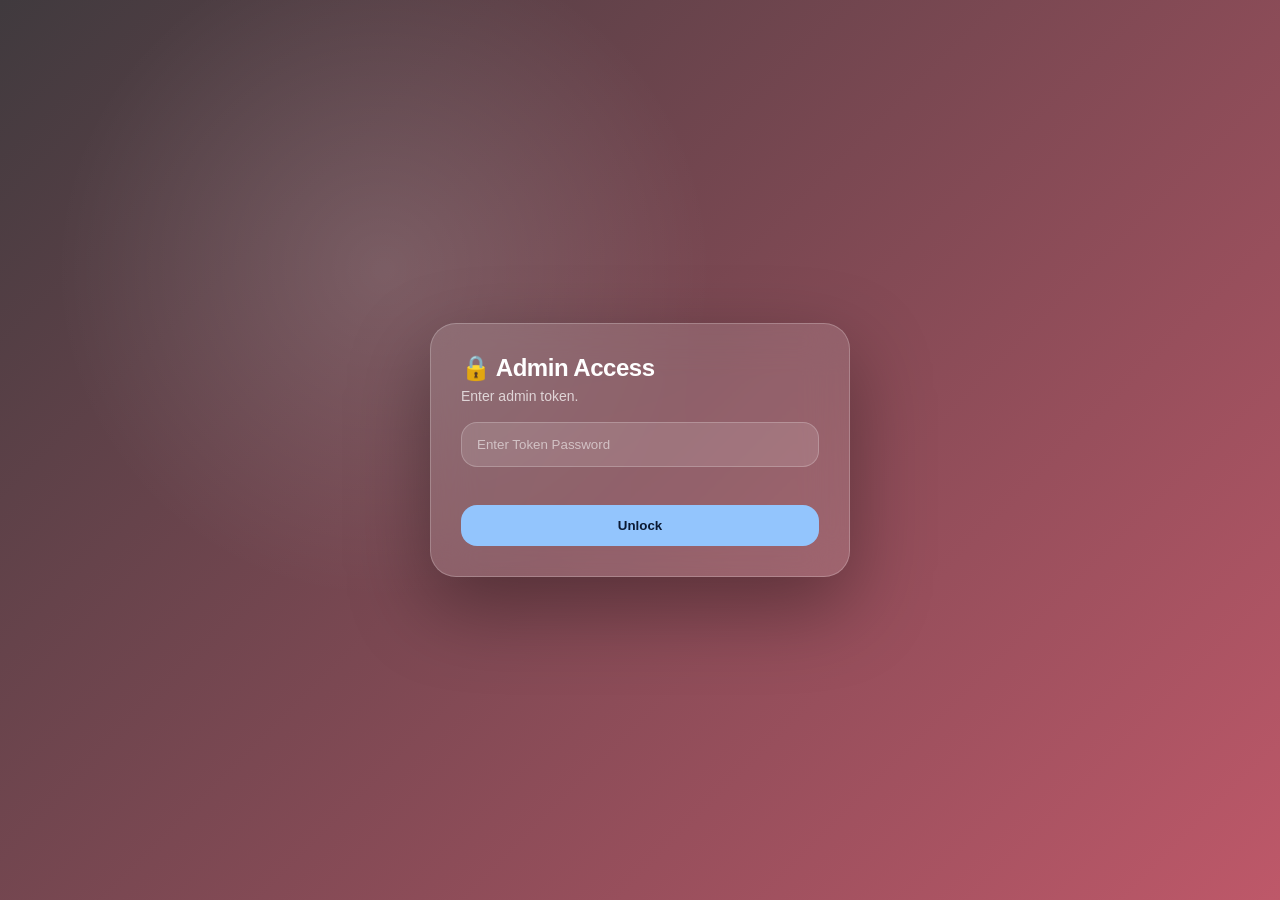
==== public/admin.html @ 6918ca84 "123fix" ====
<!DOCTYPE html>
<html lang="en">
<head>
<meta charset="UTF-8">
<meta name="viewport" content="width=device-width, initial-scale=1.0">
<title>ShadowEscaper Admin</title>
<style>
:root{
  --bg1:#403a3e;
  --bg2:#be5869;
  --glass:rgba(255,255,255,.13);
  --border:rgba(255,255,255,.22);
  --text:#fff;
  --muted:rgba(255,255,255,.72);
  --green:#4ade80;
  --red:#fb7185;
  --blue:#93c5fd;
  --yellow:#fde68a;
  --purple:#c4b5fd;
}
*{box-sizing:border-box}
body{
  margin:0;
  min-height:100vh;
  font-family:Inter,-apple-system,BlinkMacSystemFont,"Segoe UI",Arial,sans-serif;
  color:var(--text);
  background:
    radial-gradient(circle at 15% 20%,rgba(255,255,255,.16),transparent 28%),
    radial-gradient(circle at 85% 10%,rgba(255,170,190,.18),transparent 30%),
    linear-gradient(135deg,var(--bg1),var(--bg2));
  padding:32px;
}
.container{max-width:1280px;margin:0 auto}
.header{
  display:flex;
  justify-content:space-between;
  align-items:center;
  gap:18px;
  margin-bottom:22px;
}
.brand h1{margin:0;font-size:34px;letter-spacing:-.04em}
.brand p{margin:8px 0 0;color:var(--muted)}
.card{
  background:var(--glass);
  border:1px solid var(--border);
  border-radius:28px;
  padding:24px;
  backdrop-filter:blur(22px);
  box-shadow:0 24px 70px rgba(0,0,0,.28);
}
.grid{
  display:grid;
  grid-template-columns:repeat(3,1fr);
  gap:16px;
  margin-bottom:16px;
}
.stat{
  background:rgba(255,255,255,.12);
  border:1px solid var(--border);
  border-radius:20px;
  padding:18px;
}
.stat .label{color:var(--muted);font-size:13px}
.stat .value{font-size:24px;font-weight:900;margin-top:8px}
.controls{
  display:grid;
  grid-template-columns:1.3fr 1fr;
  gap:12px;
  margin:18px 0;
}
input{
  width:100%;
  padding:14px 15px;
  border:1px solid rgba(255,255,255,.22);
  border-radius:16px;
  outline:none;
  color:white;
  background:rgba(255,255,255,.12);
}
input::placeholder{color:rgba(255,255,255,.55)}
.actions{
  display:flex;
  flex-wrap:wrap;
  gap:10px;
  margin-bottom:22px;
}
button{
  border:0;
  border-radius:16px;
  padding:13px 16px;
  font-weight:900;
  cursor:pointer;
  transition:.15s transform,.15s filter;
}
button:hover{transform:translateY(-1px);filter:brightness(1.05)}
.load{background:var(--blue)}
.enable{background:var(--green)}
.disable{background:var(--red)}
.global{background:var(--yellow)}
.list-btn{background:var(--purple)}
.dark{background:rgba(255,255,255,.18);color:white;border:1px solid var(--border)}
.section{margin-top:20px}
.section-title{
  display:flex;
  align-items:center;
  justify-content:space-between;
  gap:12px;
  margin-bottom:10px;
}
h2{margin:0;font-size:20px}
.badge{
  display:inline-flex;
  align-items:center;
  gap:6px;
  padding:7px 12px;
  border-radius:999px;
  font-weight:900;
  font-size:13px;
}
.on{background:rgba(34,197,94,.22);color:#bbf7d0;border:1px solid rgba(74,222,128,.5)}
.off{background:rgba(239,68,68,.24);color:#fecdd3;border:1px solid rgba(251,113,133,.5)}
.neutral{background:rgba(255,255,255,.14);color:white;border:1px solid var(--border)}
.table-wrap{
  overflow:auto;
  border-radius:18px;
  border:1px solid var(--border);
  background:rgba(0,0,0,.13);
}
table{
  width:100%;
  border-collapse:collapse;
  min-width:760px;
}
th,td{
  padding:13px 14px;
  border-bottom:1px solid rgba(255,255,255,.13);
  text-align:left;
  vertical-align:top;
  font-size:14px;
}
th{
  color:rgba(255,255,255,.82);
  background:rgba(0,0,0,.23);
  font-size:12px;
  text-transform:uppercase;
  letter-spacing:.06em;
}
td{color:rgba(255,255,255,.92)}
td .link-btn{
  background:rgba(255,255,255,.18);
  color:white;
  padding:6px 10px;
  border-radius:10px;
  font-size:12px;
  font-weight:700;
}
pre{
  background:rgba(0,0,0,.25);
  border:1px solid var(--border);
  padding:16px;
  border-radius:18px;
  overflow:auto;
  max-height:320px;
  color:#f8fafc;
}
.toast{
  position:fixed;
  right:24px;
  bottom:24px;
  background:rgba(20,20,25,.86);
  border:1px solid rgba(255,255,255,.2);
  color:white;
  padding:14px 16px;
  border-radius:16px;
  backdrop-filter:blur(14px);
  display:none;
}
.small{color:var(--muted);font-size:13px}

/* lock screen */
.lock-overlay{
  position:fixed;
  inset:0;
  display:flex;
  align-items:center;
  justify-content:center;
  background:
    radial-gradient(circle at 30% 30%,rgba(255,255,255,.14),transparent 30%),
    linear-gradient(135deg,var(--bg1),var(--bg2));
  z-index:10000;
  padding:20px;
}
.lock-card{
  width:100%;
  max-width:420px;
  background:var(--glass);
  border:1px solid var(--border);
  border-radius:26px;
  padding:30px;
  backdrop-filter:blur(22px);
  box-shadow:0 30px 80px rgba(0,0,0,.35);
}
.lock-card h2{font-size:24px;margin:0 0 6px;letter-spacing:-.02em}
.lock-card p{margin:0 0 18px;color:var(--muted);font-size:14px}
.lock-card input{margin-bottom:12px}
.lock-card button{
  width:100%;
  background:var(--blue);
  color:#0b1a33;
}
.lock-error{
  color:#fecdd3;
  font-size:13px;
  min-height:18px;
  margin-bottom:8px;
}
.app{display:none}

@media(max-width:850px){
  body{padding:18px}
  .header{display:block}
  .grid,.controls{grid-template-columns:1fr}
}
</style>
</head>
<body>

<!-- Lock Screen -->
<div id="lockOverlay" class="lock-overlay">
  <div class="lock-card">
    <h2>🔒 Admin Access</h2>
    <p>Enter admin token.</p>
    <input id="lockApiBase" type="hidden" value="">
    <input id="lockToken" type="password" placeholder="Enter Token Password" autocomplete="current-password">
    <div id="lockError" class="lock-error"></div>
    <button id="lockBtn" onclick="tryUnlock()">Unlock</button>
  </div>
</div>

<!-- Main App -->
<div id="app" class="app container">
  <div class="header">
    <div class="brand">
      <h1>ShadowEscaper Admin</h1>
      <p>Private subscription controls.</p>
    </div>
    <div style="display:flex;gap:10px;align-items:center">
      <span id="globalStatus" class="badge neutral">Global: Unknown</span>
      <button class="dark" onclick="logout()" style="padding:8px 12px;font-size:13px">Lock</button>
    </div>
  </div>

  <div class="grid">
    <div class="stat">
      <div class="label">Subscription Status</div>
      <div id="subStatusText" class="value">Not Loaded</div>
    </div>
    <div class="stat">
      <div class="label">Node Count</div>
      <div id="nodeCount" class="value">0</div>
    </div>
    <div class="stat">
      <div class="label">Download Logs</div>
      <div id="logCount" class="value">0</div>
    </div>
  </div>

  <div class="card">
    <div class="controls">
      <input id="apiBase" value="" placeholder="API Base">
      <input id="subId" placeholder="Subscription shortId">
    </div>

    <div class="actions">
      <button class="load" onclick="loadInfo()">Load Info</button>
      <button class="enable" onclick="toggleDownload(true)">Allow This Sub</button>
      <button class="disable" onclick="toggleDownload(false)">Disable This Sub</button>
      <button class="global" onclick="globalAllow()">Allow All 5 Min</button>
      <button class="dark" onclick="checkGlobalStatus()">Check Global Status</button>
      <button class="list-btn" onclick="listEnabledSubs()">View All Enabled Subs</button>
    </div>

    <div class="section">
      <div class="section-title">
        <h2>Status</h2>
        <div id="status"><span class="badge neutral">No subscription loaded</span></div>
      </div>
      <p id="meta" class="small"></p>
    </div>

    <!-- Enabled Subs List -->
    <div class="section" id="enabledSection" style="display:none">
      <div class="section-title">
        <h2>Enabled Subscriptions</h2>
        <span id="enabledCount" class="badge neutral">0</span>
      </div>
      <div class="table-wrap">
        <table>
          <thead>
            <tr>
              <th>Short ID</th>
              <th>Nodes</th>
              <th>Created</th>
              <th>Updated</th>
              <th>Action</th>
            </tr>
          </thead>
          <tbody id="enabledList"></tbody>
        </table>
      </div>
    </div>

    <div class="section">
      <div class="section-title">
        <h2>Nodes</h2>
      </div>
      <div class="table-wrap">
        <table>
          <thead>
            <tr>
              <th>Name</th>
              <th>Type</th>
              <th>Server</th>
              <th>Port</th>
              <th>Host</th>
              <th>SNI</th>
            </tr>
          </thead>
          <tbody id="nodes"></tbody>
        </table>
      </div>
    </div>

    <div class="section">
      <div class="section-title">
        <h2>Download Logs</h2>
      </div>
      <div class="table-wrap">
        <table>
          <thead>
            <tr>
              <th>Time</th>
              <th>IP</th>
              <th>Target</th>
              <th>User Agent</th>
            </tr>
          </thead>
          <tbody id="logs"></tbody>
        </table>
      </div>
    </div>

    <div class="section">
      <div class="section-title">
        <h2>Raw Response</h2>
      </div>
      <pre id="raw"></pre>
    </div>
  </div>
</div>

<div id="toast" class="toast"></div>

<script>
let adminToken = "";

function esc(s){
  return String(s ?? "")
    .replaceAll("&","&amp;")
    .replaceAll("<","&lt;")
    .replaceAll(">","&gt;")
    .replaceAll('"',"&quot;");
}

function toast(msg){
  const el = document.getElementById("toast");
  el.textContent = msg;
  el.style.display = "block";
  setTimeout(() => el.style.display = "none", 2600);
}

async function readJson(res){
  const text = await res.text();
  try {
    return JSON.parse(text);
  } catch {
    throw new Error("Server returned non-JSON response: " + text.slice(0, 80));
  }
}

function getConfig(){
  return {
    apiBase: document.getElementById("apiBase").value.replace(/\/$/, ""),
    token: adminToken,
    id: document.getElementById("subId").value.trim()
  };
}

// ===== Lock Screen =====
async function tryUnlock(){
  const base = (document.getElementById("lockApiBase").value || location.origin).replace(/\/$/, "").trim();
  const token = document.getElementById("lockToken").value.trim();
  const err = document.getElementById("lockError");
  const btn = document.getElementById("lockBtn");

  err.textContent = "";

  if(!base || !token){
    err.textContent = "API Base and token are required.";
    return;
  }

  btn.disabled = true;
  btn.textContent = "Verifying...";

  try{
    // global-status requires admin token, so this is a clean way to validate
    const res = await fetch(base + "/api/admin/sub/global-status", {
      method: "GET",
      headers: {"X-Admin-Token": token}
    });

    const data = await readJson(res);

    if(res.status === 403 || !data.ok){
      err.textContent = "Incorrect token.";
      return;
    }

    adminToken = token;
    document.getElementById("apiBase").value = base;
    document.getElementById("lockOverlay").style.display = "none";
    document.getElementById("app").style.display = "block";

    // Reflect global status immediately
    const gs = document.getElementById("globalStatus");
    gs.className = data.globalAllow ? "badge on" : "badge off";
    gs.textContent = data.globalAllow ? "Global: Allowed" : "Global: Disabled";
  }catch(e){
    err.textContent = e.message || "Verification failed.";
  }finally{
    btn.disabled = false;
    btn.textContent = "Unlock";
  }
}

function logout(){
  adminToken = "";
  location.reload();
}

// Enter key on lock
document.addEventListener("DOMContentLoaded", () => {
  document.getElementById("lockApiBase").value = location.origin;
  document.getElementById("apiBase").value = location.origin;
  document.getElementById("lockToken").addEventListener("keydown", e => {
    if(e.key === "Enter") tryUnlock();
  });
});

// ===== Existing actions =====
async function loadInfo(){
  const {apiBase, token, id} = getConfig();

  if(!token || !id){
    alert("Missing token or shortId");
    return;
  }

  try{
    const res = await fetch(`${apiBase}/api/admin/sub/info?id=${encodeURIComponent(id)}`, {
      method: "GET",
      headers: {"X-Admin-Token": token}
    });

    const data = await readJson(res);
    document.getElementById("raw").textContent = JSON.stringify(data, null, 2);

    if(!data.ok){
      document.getElementById("status").innerHTML =
        `<span class="badge off">${esc(data.error || "Error")}</span>`;
      document.getElementById("subStatusText").textContent = "Error";
      return;
    }

    document.getElementById("status").innerHTML = data.downloadEnabled
      ? `<span class="badge on">Download Enabled</span>`
      : `<span class="badge off">Download Disabled</span>`;

    document.getElementById("subStatusText").textContent = data.downloadEnabled ? "Enabled" : "Disabled";
    document.getElementById("nodeCount").textContent = data.nodeCount || 0;
    document.getElementById("logCount").textContent = (data.logs || []).length;

    document.getElementById("meta").textContent =
      `ID: ${data.id} · Created: ${data.createdAt || "N/A"} · Updated: ${data.updatedAt || "N/A"}`;

    document.getElementById("nodes").innerHTML = (data.nodes || []).map(n => `
      <tr>
        <td>${esc(n.name)}</td>
        <td>${esc(n.type)}</td>
        <td>${esc(n.server)}</td>
        <td>${esc(n.port)}</td>
        <td>${esc(n.host)}</td>
        <td>${esc(n.sni)}</td>
      </tr>
    `).join("");

    document.getElementById("logs").innerHTML = (data.logs || []).map(l => `
      <tr>
        <td>${esc(l.time)}</td>
        <td>${esc(l.ip)}</td>
        <td>${esc(l.target)}</td>
        <td>${esc(l.userAgent)}</td>
      </tr>
    `).join("");

    toast("Loaded subscription info.");
  }catch(err){
    alert(err.message);
  }
}

async function toggleDownload(enabled){
  const {apiBase, token, id} = getConfig();

  if(!token || !id){
    alert("Missing token or shortId");
    return;
  }

  const path = enabled ? "/api/admin/sub/enable" : "/api/admin/sub/disable";

  try{
    const res = await fetch(apiBase + path, {
      method: "POST",
      headers: {
        "Content-Type": "application/json",
        "X-Admin-Token": token
      },
      body: JSON.stringify({ id })
    });

    const data = await readJson(res);

    if(!data.ok){
      alert(data.error || "Failed");
      return;
    }

    toast(enabled ? "Subscription enabled." : "Subscription disabled.");
    await loadInfo();
  }catch(err){
    alert(err.message);
  }
}

async function globalAllow(){
  const {apiBase, token} = getConfig();
  if(!token){ alert("Missing token"); return; }

  try{
    const res = await fetch(apiBase + "/api/admin/sub/global-allow", {
      method: "POST",
      headers: {"X-Admin-Token": token}
    });
    const data = await readJson(res);
    if(!data.ok){ alert(data.error || "Failed"); return; }

    document.getElementById("globalStatus").className = "badge on";
    document.getElementById("globalStatus").textContent = "Global: Allowed 5 Min";
    toast("All subscriptions allowed for 5 minutes.");
  }catch(err){ alert(err.message); }
}

async function checkGlobalStatus(){
  const {apiBase, token} = getConfig();
  if(!token){ alert("Missing token"); return; }

  try{
    const res = await fetch(apiBase + "/api/admin/sub/global-status", {
      method: "GET",
      headers: {"X-Admin-Token": token}
    });
    const data = await readJson(res);
    if(!data.ok){ alert(data.error || "Failed"); return; }

    const el = document.getElementById("globalStatus");
    el.className = data.globalAllow ? "badge on" : "badge off";
    el.textContent = data.globalAllow ? "Global: Allowed" : "Global: Disabled";
  }catch(err){ alert(err.message); }
}

// ===== NEW: List all enabled subscriptions =====
async function listEnabledSubs(){
  const {apiBase, token} = getConfig();
  if(!token){ alert("Missing token"); return; }

  try{
    const res = await fetch(apiBase + "/api/admin/sub/list?enabledOnly=true", {
      method: "GET",
      headers: {"X-Admin-Token": token}
    });
    const data = await readJson(res);
    if(!data.ok){ alert(data.error || "Failed"); return; }

    const subs = data.subs || [];
    document.getElementById("enabledSection").style.display = "block";
    document.getElementById("enabledCount").textContent = `${subs.length} enabled`;
    document.getElementById("enabledCount").className = "badge " + (subs.length ? "on" : "neutral");

    document.getElementById("enabledList").innerHTML = subs.length
      ? subs.map(s => `
        <tr>
          <td><code>${esc(s.id)}</code></td>
          <td>${esc(s.nodeCount)}</td>
          <td>${esc(s.createdAt || "—")}</td>
          <td>${esc(s.updatedAt || "—")}</td>
          <td>
            <button class="link-btn" onclick="pickSub('${esc(s.id)}')">Inspect</button>
          </td>
        </tr>
      `).join("")
      : `<tr><td colspan="5" style="text-align:center;color:var(--muted)">No enabled subscriptions.</td></tr>`;

    toast(`Found ${subs.length} enabled subscription(s).`);
  }catch(err){ alert(err.message); }
}

function pickSub(id){
  document.getElementById("subId").value = id;
  loadInfo();
  window.scrollTo({top:0, behavior:"smooth"});
}
</script>

</body>
</html>
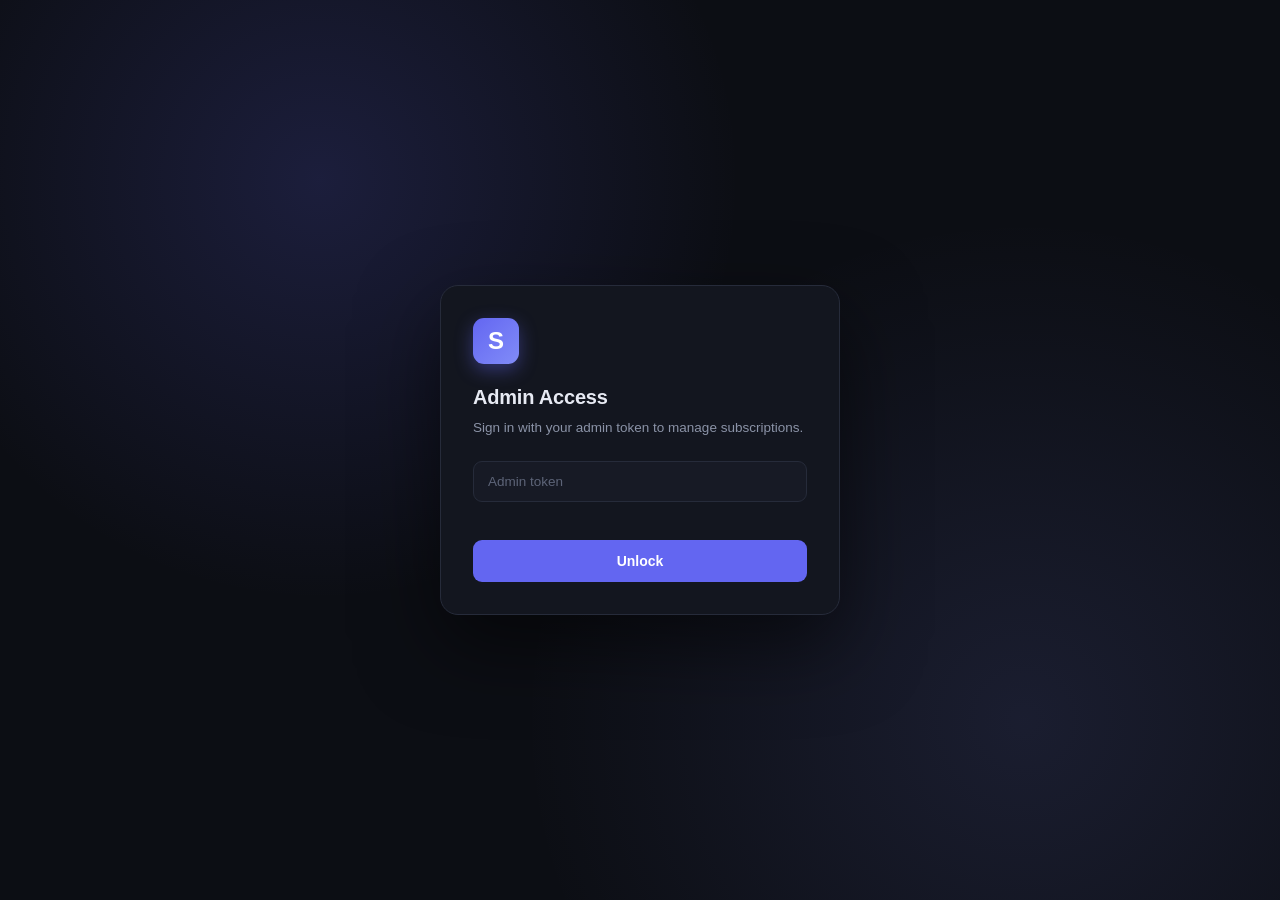
==== commit f892d061: "kk" ====
--- a/public/admin.html
+++ b/public/admin.html
@@ -6,220 +6,280 @@
 <title>ShadowEscaper Admin</title>
 <style>
 :root{
-  --bg1:#403a3e;
-  --bg2:#be5869;
-  --glass:rgba(255,255,255,.13);
-  --border:rgba(255,255,255,.22);
-  --text:#fff;
-  --muted:rgba(255,255,255,.72);
-  --green:#4ade80;
-  --red:#fb7185;
-  --blue:#93c5fd;
-  --yellow:#fde68a;
-  --purple:#c4b5fd;
+  --bg:#0c0e14;
+  --panel:#13161f;
+  --panel-2:#171a25;
+  --elevated:#1c2030;
+  --border:#262b3a;
+  --border-soft:#1f2433;
+  --text:#e7eaf3;
+  --muted:#8b93a7;
+  --faint:#5d6478;
+  --accent:#6366f1;
+  --accent-2:#818cf8;
+  --green:#34d399;
+  --green-bg:rgba(16,185,129,.14);
+  --green-bd:rgba(52,211,153,.4);
+  --red:#f87171;
+  --red-bg:rgba(239,68,68,.14);
+  --red-bd:rgba(248,113,113,.4);
+  --amber:#fbbf24;
+  --sidebar-w:248px;
 }
 *{box-sizing:border-box}
+html,body{height:100%}
 body{
   margin:0;
-  min-height:100vh;
-  font-family:Inter,-apple-system,BlinkMacSystemFont,"Segoe UI",Arial,sans-serif;
+  font-family:"Inter",-apple-system,BlinkMacSystemFont,"Segoe UI",Roboto,Arial,sans-serif;
   color:var(--text);
-  background:
-    radial-gradient(circle at 15% 20%,rgba(255,255,255,.16),transparent 28%),
-    radial-gradient(circle at 85% 10%,rgba(255,170,190,.18),transparent 30%),
-    linear-gradient(135deg,var(--bg1),var(--bg2));
-  padding:32px;
-}
-.container{max-width:1280px;margin:0 auto}
-.header{
+  background:var(--bg);
+  font-size:14px;
+  line-height:1.5;
+  -webkit-font-smoothing:antialiased;
+}
+a{color:var(--accent-2);text-decoration:none}
+code{font-family:ui-monospace,SFMono-Regular,Menlo,monospace}
+
+/* ===== Layout ===== */
+.layout{display:flex;min-height:100vh}
+.sidebar{
+  width:var(--sidebar-w);
+  flex:0 0 var(--sidebar-w);
+  background:var(--panel);
+  border-right:1px solid var(--border-soft);
   display:flex;
-  justify-content:space-between;
-  align-items:center;
-  gap:18px;
-  margin-bottom:22px;
-}
-.brand h1{margin:0;font-size:34px;letter-spacing:-.04em}
-.brand p{margin:8px 0 0;color:var(--muted)}
+  flex-direction:column;
+  padding:22px 16px;
+  position:sticky;
+  top:0;
+  height:100vh;
+}
+.sb-brand{display:flex;align-items:center;gap:12px;padding:6px 8px 22px}
+.sb-logo{
+  width:38px;height:38px;border-radius:11px;
+  background:linear-gradient(135deg,var(--accent),var(--accent-2));
+  display:flex;align-items:center;justify-content:center;
+  font-size:20px;font-weight:800;color:#fff;
+  box-shadow:0 6px 18px rgba(99,102,241,.4);
+}
+.sb-brand .name{font-size:15px;font-weight:700;letter-spacing:-.01em}
+.sb-brand .sub{font-size:11px;color:var(--faint);margin-top:1px}
+.nav{display:flex;flex-direction:column;gap:3px;flex:1}
+.nav-label{font-size:10px;text-transform:uppercase;letter-spacing:.12em;color:var(--faint);padding:14px 10px 6px}
+.nav-item{
+  display:flex;align-items:center;gap:11px;
+  padding:10px 11px;border-radius:9px;
+  color:var(--muted);font-weight:500;font-size:13.5px;
+  cursor:pointer;transition:.13s background,.13s color;
+}
+.nav-item:hover{background:var(--elevated);color:var(--text)}
+.nav-item.active{background:var(--accent);color:#fff}
+.nav-item .ico{width:18px;text-align:center;font-size:15px}
+.sb-foot{border-top:1px solid var(--border-soft);padding-top:14px;display:flex;flex-direction:column;gap:10px}
+
+.main{flex:1;min-width:0;display:flex;flex-direction:column}
+.topbar{
+  display:flex;align-items:center;justify-content:space-between;gap:16px;
+  padding:18px 30px;border-bottom:1px solid var(--border-soft);
+  background:rgba(12,14,20,.7);backdrop-filter:blur(8px);
+  position:sticky;top:0;z-index:50;
+}
+.topbar h1{margin:0;font-size:19px;font-weight:700;letter-spacing:-.01em}
+.topbar .crumb{font-size:12px;color:var(--faint);margin-top:2px}
+.topbar-right{display:flex;align-items:center;gap:12px}
+.content{padding:26px 30px 60px;max-width:1320px;width:100%}
+
+/* ===== Inputs & buttons ===== */
+input{
+  width:100%;
+  padding:10px 13px;
+  border:1px solid var(--border);
+  border-radius:9px;
+  outline:none;
+  color:var(--text);
+  background:var(--panel-2);
+  font-size:13.5px;
+  transition:.13s border,.13s box-shadow;
+}
+input::placeholder{color:var(--faint)}
+input:focus{border-color:var(--accent);box-shadow:0 0 0 3px rgba(99,102,241,.18)}
+.field{display:flex;flex-direction:column;gap:6px}
+.field label{font-size:11px;text-transform:uppercase;letter-spacing:.07em;color:var(--muted);font-weight:600}
+
+button{
+  border:1px solid transparent;
+  border-radius:9px;
+  padding:9px 14px;
+  font-weight:600;
+  font-size:13px;
+  cursor:pointer;
+  display:inline-flex;align-items:center;gap:7px;
+  transition:.13s background,.13s border,.13s opacity;
+  font-family:inherit;
+}
+button:hover{opacity:.92}
+button:active{transform:translateY(1px)}
+.btn-primary{background:var(--accent);color:#fff}
+.btn-primary:hover{background:var(--accent-2)}
+.enable{background:var(--green-bg);color:#6ee7b7;border-color:var(--green-bd)}
+.disable{background:var(--red-bg);color:#fca5a5;border-color:var(--red-bd)}
+.global{background:rgba(251,191,36,.14);color:#fcd34d;border-color:rgba(251,191,36,.4)}
+.load{background:var(--accent);color:#fff}
+.list-btn{background:var(--elevated);color:var(--text);border-color:var(--border)}
+.dark{background:var(--elevated);color:var(--text);border:1px solid var(--border)}
+.ghost{background:transparent;color:var(--muted);border:1px solid var(--border)}
+.ghost:hover{background:var(--elevated);color:var(--text)}
+
+/* ===== Cards & layout helpers ===== */
 .card{
-  background:var(--glass);
-  border:1px solid var(--border);
-  border-radius:28px;
-  padding:24px;
-  backdrop-filter:blur(22px);
-  box-shadow:0 24px 70px rgba(0,0,0,.28);
-}
+  background:var(--panel);
+  border:1px solid var(--border-soft);
+  border-radius:14px;
+  padding:20px;
+}
+.card + .card{margin-top:18px}
+.toolbar{
+  display:flex;flex-wrap:wrap;align-items:flex-end;gap:14px;
+}
+.toolbar .field{flex:1;min-width:200px}
+.actions{display:flex;flex-wrap:wrap;gap:9px;margin-top:16px}
+
 .grid{
   display:grid;
-  grid-template-columns:repeat(3,1fr);
+  grid-template-columns:repeat(4,1fr);
   gap:16px;
-  margin-bottom:16px;
+  margin-bottom:20px;
 }
 .stat{
-  background:rgba(255,255,255,.12);
-  border:1px solid var(--border);
-  border-radius:20px;
+  background:var(--panel);
+  border:1px solid var(--border-soft);
+  border-radius:14px;
   padding:18px;
-}
-.stat .label{color:var(--muted);font-size:13px}
-.stat .value{font-size:24px;font-weight:900;margin-top:8px}
-.controls{
-  display:grid;
-  grid-template-columns:1.3fr 1fr;
-  gap:12px;
-  margin:18px 0;
-}
-input{
-  width:100%;
-  padding:14px 15px;
-  border:1px solid rgba(255,255,255,.22);
-  border-radius:16px;
-  outline:none;
-  color:white;
-  background:rgba(255,255,255,.12);
-}
-input::placeholder{color:rgba(255,255,255,.55)}
-.actions{
-  display:flex;
-  flex-wrap:wrap;
-  gap:10px;
-  margin-bottom:22px;
-}
-button{
-  border:0;
-  border-radius:16px;
-  padding:13px 16px;
-  font-weight:900;
-  cursor:pointer;
-  transition:.15s transform,.15s filter;
-}
-button:hover{transform:translateY(-1px);filter:brightness(1.05)}
-.load{background:var(--blue)}
-.enable{background:var(--green)}
-.disable{background:var(--red)}
-.global{background:var(--yellow)}
-.list-btn{background:var(--purple)}
-.dark{background:rgba(255,255,255,.18);color:white;border:1px solid var(--border)}
-.section{margin-top:20px}
+  position:relative;
+  overflow:hidden;
+}
+.stat .label{color:var(--muted);font-size:12px;display:flex;align-items:center;gap:7px}
+.stat .label .dot{width:7px;height:7px;border-radius:50%;background:var(--accent)}
+.stat .value{font-size:26px;font-weight:750;margin-top:10px;letter-spacing:-.02em}
+
+.section{margin-top:18px}
 .section-title{
-  display:flex;
-  align-items:center;
-  justify-content:space-between;
-  gap:12px;
-  margin-bottom:10px;
-}
-h2{margin:0;font-size:20px}
+  display:flex;align-items:center;justify-content:space-between;gap:12px;margin-bottom:12px;
+}
+h2{margin:0;font-size:15px;font-weight:700;letter-spacing:-.01em}
+.small{color:var(--muted);font-size:12.5px}
+
+/* ===== Badges ===== */
 .badge{
-  display:inline-flex;
-  align-items:center;
-  gap:6px;
-  padding:7px 12px;
-  border-radius:999px;
-  font-weight:900;
-  font-size:13px;
-}
-.on{background:rgba(34,197,94,.22);color:#bbf7d0;border:1px solid rgba(74,222,128,.5)}
-.off{background:rgba(239,68,68,.24);color:#fecdd3;border:1px solid rgba(251,113,133,.5)}
-.neutral{background:rgba(255,255,255,.14);color:white;border:1px solid var(--border)}
+  display:inline-flex;align-items:center;gap:6px;
+  padding:4px 10px;border-radius:7px;font-weight:600;font-size:12px;
+}
+.badge::before{content:"";width:6px;height:6px;border-radius:50%;background:currentColor;opacity:.9}
+.on{background:var(--green-bg);color:#6ee7b7;border:1px solid var(--green-bd)}
+.off{background:var(--red-bg);color:#fca5a5;border:1px solid var(--red-bd)}
+.neutral{background:var(--elevated);color:var(--muted);border:1px solid var(--border)}
+
+/* ===== Tables ===== */
 .table-wrap{
   overflow:auto;
-  border-radius:18px;
-  border:1px solid var(--border);
-  background:rgba(0,0,0,.13);
-}
-table{
-  width:100%;
-  border-collapse:collapse;
-  min-width:760px;
-}
-th,td{
-  padding:13px 14px;
-  border-bottom:1px solid rgba(255,255,255,.13);
-  text-align:left;
-  vertical-align:top;
-  font-size:14px;
-}
+  border-radius:12px;
+  border:1px solid var(--border-soft);
+  background:var(--panel-2);
+}
+table{width:100%;border-collapse:collapse;min-width:720px}
+th,td{padding:12px 16px;text-align:left;vertical-align:top;font-size:13px}
 th{
-  color:rgba(255,255,255,.82);
-  background:rgba(0,0,0,.23);
-  font-size:12px;
-  text-transform:uppercase;
-  letter-spacing:.06em;
-}
-td{color:rgba(255,255,255,.92)}
+  color:var(--muted);background:var(--elevated);
+  font-size:11px;text-transform:uppercase;letter-spacing:.06em;font-weight:600;
+  border-bottom:1px solid var(--border);
+}
+td{color:var(--text);border-bottom:1px solid var(--border-soft)}
+tbody tr:last-child td{border-bottom:0}
+tbody tr:hover td{background:rgba(255,255,255,.018)}
+td code{font-size:12.5px;background:var(--elevated);padding:2px 7px;border-radius:6px;border:1px solid var(--border-soft)}
 td .link-btn{
-  background:rgba(255,255,255,.18);
-  color:white;
-  padding:6px 10px;
-  border-radius:10px;
-  font-size:12px;
-  font-weight:700;
-}
+  background:var(--elevated);color:var(--text);border:1px solid var(--border);
+  padding:5px 11px;border-radius:7px;font-size:12px;font-weight:600;
+}
+td .link-btn + .link-btn{margin-left:6px}
+td .danger{background:var(--red-bg);color:#fca5a5;border:1px solid var(--red-bd)}
+td .danger:hover{background:rgba(239,68,68,.22)}
+td .uri-cell{
+  max-width:340px;font-size:11.5px;
+  font-family:ui-monospace,SFMono-Regular,Menlo,monospace;
+  word-break:break-all;color:var(--muted);
+}
+
 pre{
-  background:rgba(0,0,0,.25);
-  border:1px solid var(--border);
-  padding:16px;
-  border-radius:18px;
-  overflow:auto;
-  max-height:320px;
-  color:#f8fafc;
-}
+  background:var(--panel-2);border:1px solid var(--border-soft);
+  padding:16px;border-radius:12px;overflow:auto;max-height:340px;
+  color:#cbd5e1;font-size:12.5px;line-height:1.6;margin:0;
+}
+
+/* ===== Subscription links ===== */
+.link-row{display:flex;align-items:center;gap:10px;margin-bottom:9px}
+.link-row .link-label{
+  flex:0 0 60px;font-size:11px;font-weight:700;text-transform:uppercase;
+  letter-spacing:.05em;color:var(--accent-2);
+}
+.link-row .link-text{
+  flex:1;background:var(--panel-2);border:1px solid var(--border-soft);
+  border-radius:8px;padding:9px 12px;font-size:12px;
+  font-family:ui-monospace,SFMono-Regular,Menlo,monospace;word-break:break-all;color:var(--muted);
+}
+.copy-uri{
+  background:var(--elevated);color:var(--text);border:1px solid var(--border);
+  padding:6px 11px;border-radius:7px;font-size:12px;font-weight:600;white-space:nowrap;
+}
+
+/* ===== Toast ===== */
 .toast{
-  position:fixed;
-  right:24px;
-  bottom:24px;
-  background:rgba(20,20,25,.86);
-  border:1px solid rgba(255,255,255,.2);
-  color:white;
-  padding:14px 16px;
-  border-radius:16px;
-  backdrop-filter:blur(14px);
-  display:none;
-}
-.small{color:var(--muted);font-size:13px}
-
-/* lock screen */
+  position:fixed;right:24px;bottom:24px;
+  background:var(--elevated);border:1px solid var(--border);
+  color:var(--text);padding:13px 16px;border-radius:11px;
+  box-shadow:0 12px 40px rgba(0,0,0,.5);display:none;z-index:9000;
+  font-size:13px;font-weight:500;
+}
+
+/* ===== Lock screen ===== */
 .lock-overlay{
-  position:fixed;
-  inset:0;
-  display:flex;
-  align-items:center;
-  justify-content:center;
+  position:fixed;inset:0;display:flex;align-items:center;justify-content:center;
   background:
-    radial-gradient(circle at 30% 30%,rgba(255,255,255,.14),transparent 30%),
-    linear-gradient(135deg,var(--bg1),var(--bg2));
-  z-index:10000;
-  padding:20px;
+    radial-gradient(circle at 25% 20%,rgba(99,102,241,.18),transparent 35%),
+    radial-gradient(circle at 80% 80%,rgba(129,140,248,.12),transparent 40%),
+    var(--bg);
+  z-index:10000;padding:20px;
 }
 .lock-card{
-  width:100%;
-  max-width:420px;
-  background:var(--glass);
-  border:1px solid var(--border);
-  border-radius:26px;
-  padding:30px;
-  backdrop-filter:blur(22px);
-  box-shadow:0 30px 80px rgba(0,0,0,.35);
-}
-.lock-card h2{font-size:24px;margin:0 0 6px;letter-spacing:-.02em}
-.lock-card p{margin:0 0 18px;color:var(--muted);font-size:14px}
-.lock-card input{margin-bottom:12px}
-.lock-card button{
-  width:100%;
-  background:var(--blue);
-  color:#0b1a33;
-}
-.lock-error{
-  color:#fecdd3;
-  font-size:13px;
-  min-height:18px;
-  margin-bottom:8px;
-}
+  width:100%;max-width:400px;background:var(--panel);
+  border:1px solid var(--border);border-radius:18px;padding:32px;
+  box-shadow:0 30px 80px rgba(0,0,0,.55);
+}
+.lock-card .sb-logo{width:46px;height:46px;font-size:24px;margin-bottom:18px}
+.lock-card h2{font-size:20px;margin:0 0 6px;letter-spacing:-.01em}
+.lock-card p{margin:0 0 22px;color:var(--muted);font-size:13.5px}
+.lock-card input{margin-bottom:12px;padding:12px 14px}
+.lock-card button{width:100%;justify-content:center;padding:12px;background:var(--accent);color:#fff;font-size:14px}
+.lock-card button:hover{background:var(--accent-2)}
+.lock-error{color:#fca5a5;font-size:12.5px;min-height:18px;margin-bottom:8px}
 .app{display:none}
 
-@media(max-width:850px){
-  body{padding:18px}
-  .header{display:block}
-  .grid,.controls{grid-template-columns:1fr}
+@media(max-width:920px){
+  .grid{grid-template-columns:repeat(2,1fr)}
+}
+@media(max-width:760px){
+  .sidebar{
+    position:static;width:100%;height:auto;flex-basis:auto;flex-direction:row;
+    align-items:center;padding:12px 16px;border-right:0;border-bottom:1px solid var(--border-soft);
+  }
+  .sb-brand{padding:0;flex:1}
+  .nav,.nav-label{display:none}
+  .sb-foot{border-top:0;padding-top:0;flex-direction:row;align-items:center}
+  .layout{flex-direction:column}
+  .topbar{padding:14px 18px}
+  .topbar .apibase-field{display:none}
+  .content{padding:18px}
+  .grid{grid-template-columns:1fr 1fr}
 }
 </style>
 </head>
@@ -228,133 +288,187 @@
 <!-- Lock Screen -->
 <div id="lockOverlay" class="lock-overlay">
   <div class="lock-card">
-    <h2>🔒 Admin Access</h2>
-    <p>Enter admin token.</p>
+    <div class="sb-logo">S</div>
+    <h2>Admin Access</h2>
+    <p>Sign in with your admin token to manage subscriptions.</p>
     <input id="lockApiBase" type="hidden" value="">
-    <input id="lockToken" type="password" placeholder="Enter Token Password" autocomplete="current-password">
+    <input id="lockToken" type="password" placeholder="Admin token" autocomplete="current-password">
     <div id="lockError" class="lock-error"></div>
     <button id="lockBtn" onclick="tryUnlock()">Unlock</button>
   </div>
 </div>
 
 <!-- Main App -->
-<div id="app" class="app container">
-  <div class="header">
-    <div class="brand">
-      <h1>ShadowEscaper Admin</h1>
-      <p>Private subscription controls.</p>
-    </div>
-    <div style="display:flex;gap:10px;align-items:center">
-      <span id="globalStatus" class="badge neutral">Global: Unknown</span>
-      <button class="dark" onclick="logout()" style="padding:8px 12px;font-size:13px">Lock</button>
-    </div>
-  </div>
-
-  <div class="grid">
-    <div class="stat">
-      <div class="label">Subscription Status</div>
-      <div id="subStatusText" class="value">Not Loaded</div>
-    </div>
-    <div class="stat">
-      <div class="label">Node Count</div>
-      <div id="nodeCount" class="value">0</div>
-    </div>
-    <div class="stat">
-      <div class="label">Download Logs</div>
-      <div id="logCount" class="value">0</div>
-    </div>
-  </div>
-
-  <div class="card">
-    <div class="controls">
-      <input id="apiBase" value="" placeholder="API Base">
-      <input id="subId" placeholder="Subscription shortId">
-    </div>
-
-    <div class="actions">
-      <button class="load" onclick="loadInfo()">Load Info</button>
-      <button class="enable" onclick="toggleDownload(true)">Allow This Sub</button>
-      <button class="disable" onclick="toggleDownload(false)">Disable This Sub</button>
-      <button class="global" onclick="globalAllow()">Allow All 5 Min</button>
-      <button class="dark" onclick="checkGlobalStatus()">Check Global Status</button>
-      <button class="list-btn" onclick="listEnabledSubs()">View All Enabled Subs</button>
-    </div>
-
-    <div class="section">
-      <div class="section-title">
-        <h2>Status</h2>
-        <div id="status"><span class="badge neutral">No subscription loaded</span></div>
+<div id="app" class="app">
+  <div class="layout">
+
+    <!-- Sidebar -->
+    <aside class="sidebar">
+      <div class="sb-brand">
+        <div class="sb-logo">S</div>
+        <div>
+          <div class="name">ShadowEscaper</div>
+          <div class="sub">Admin Console</div>
+        </div>
       </div>
-      <p id="meta" class="small"></p>
-    </div>
-
-    <!-- Enabled Subs List -->
-    <div class="section" id="enabledSection" style="display:none">
-      <div class="section-title">
-        <h2>Enabled Subscriptions</h2>
-        <span id="enabledCount" class="badge neutral">0</span>
+
+      <nav class="nav">
+        <div class="nav-label">Manage</div>
+        <div class="nav-item active" onclick="goSection('subsView', this)"><span class="ico">📋</span> Subscriptions</div>
+        <div class="nav-item" onclick="goSection('detailView', this)"><span class="ico">🔍</span> Inspect</div>
+        <div class="nav-label">System</div>
+        <div class="nav-item" onclick="globalAllow()"><span class="ico">⚡</span> Allow All 5 Min</div>
+        <div class="nav-item" onclick="checkGlobalStatus()"><span class="ico">🔄</span> Global Status</div>
+      </nav>
+
+      <div class="sb-foot">
+        <span id="globalStatus" class="badge neutral">Global: Unknown</span>
+        <button class="ghost" onclick="logout()">🔒 Lock console</button>
       </div>
-      <div class="table-wrap">
-        <table>
-          <thead>
-            <tr>
-              <th>Short ID</th>
-              <th>Nodes</th>
-              <th>Created</th>
-              <th>Updated</th>
-              <th>Action</th>
-            </tr>
-          </thead>
-          <tbody id="enabledList"></tbody>
-        </table>
+    </aside>
+
+    <!-- Main -->
+    <div class="main">
+      <header class="topbar">
+        <div>
+          <h1>Subscriptions</h1>
+          <div class="crumb">Manage subscription links, nodes & access</div>
+        </div>
+        <div class="topbar-right">
+          <div class="field apibase-field" style="min-width:240px">
+            <input id="apiBase" value="" placeholder="API Base">
+          </div>
+        </div>
+      </header>
+
+      <div class="content">
+
+        <!-- Stats -->
+        <div class="grid">
+          <div class="stat">
+            <div class="label"><span class="dot"></span> Loaded Sub</div>
+            <div id="subStatusText" class="value">—</div>
+          </div>
+          <div class="stat">
+            <div class="label"><span class="dot" style="background:var(--green)"></span> Node Count</div>
+            <div id="nodeCount" class="value">0</div>
+          </div>
+          <div class="stat">
+            <div class="label"><span class="dot" style="background:var(--amber)"></span> Download Logs</div>
+            <div id="logCount" class="value">0</div>
+          </div>
+          <div class="stat">
+            <div class="label"><span class="dot" style="background:var(--accent-2)"></span> Current Status</div>
+            <div id="status" class="value" style="font-size:15px;font-weight:600;margin-top:14px"><span class="badge neutral">Not loaded</span></div>
+          </div>
+        </div>
+
+        <!-- Lookup toolbar -->
+        <div class="card">
+          <div class="toolbar">
+            <div class="field">
+              <label for="subId">Subscription shortId</label>
+              <input id="subId" placeholder="e.g. a1b2c3d4e5">
+            </div>
+            <button class="load" onclick="loadInfo()">🔍 Load Info</button>
+            <button class="enable" onclick="toggleDownload(true)">Enable</button>
+            <button class="disable" onclick="toggleDownload(false)">Disable</button>
+          </div>
+          <div class="actions">
+            <button class="btn-primary" onclick="listSubs(false)">View All Subscriptions</button>
+            <button class="list-btn" onclick="listSubs(true)">Enabled Only</button>
+            <button class="global" onclick="globalAllow()">Allow All 5 Min</button>
+            <button class="dark" onclick="checkGlobalStatus()">Check Global Status</button>
+          </div>
+          <p id="meta" class="small" style="margin:14px 0 0"></p>
+        </div>
+
+        <!-- Subs List -->
+        <div class="card" id="subsView">
+          <div class="section" id="enabledSection">
+            <div class="section-title">
+              <h2 id="subsListTitle">All Subscriptions</h2>
+              <span id="enabledCount" class="badge neutral">0</span>
+            </div>
+            <div class="table-wrap">
+              <table>
+                <thead>
+                  <tr>
+                    <th>Short ID</th>
+                    <th>Status</th>
+                    <th>Nodes</th>
+                    <th>Created</th>
+                    <th>Updated</th>
+                    <th>Actions</th>
+                  </tr>
+                </thead>
+                <tbody id="enabledList">
+                  <tr><td colspan="6" style="text-align:center;color:var(--faint)">Click “View All Subscriptions” to load.</td></tr>
+                </tbody>
+              </table>
+            </div>
+          </div>
+        </div>
+
+        <!-- Detail view -->
+        <div id="detailView">
+          <div class="card" id="subLinksSection" style="display:none">
+            <div class="section-title">
+              <h2>Subscription Links</h2>
+            </div>
+            <div id="subLinks"></div>
+          </div>
+
+          <div class="card">
+            <div class="section-title">
+              <h2>Nodes</h2>
+            </div>
+            <div class="table-wrap">
+              <table>
+                <thead>
+                  <tr>
+                    <th>Name</th>
+                    <th>Type</th>
+                    <th>Server</th>
+                    <th>Port</th>
+                    <th>Host</th>
+                    <th>SNI</th>
+                    <th>Link</th>
+                  </tr>
+                </thead>
+                <tbody id="nodes"></tbody>
+              </table>
+            </div>
+          </div>
+
+          <div class="card">
+            <div class="section-title">
+              <h2>Download Logs</h2>
+            </div>
+            <div class="table-wrap">
+              <table>
+                <thead>
+                  <tr>
+                    <th>Time</th>
+                    <th>IP</th>
+                    <th>Target</th>
+                    <th>User Agent</th>
+                  </tr>
+                </thead>
+                <tbody id="logs"></tbody>
+              </table>
+            </div>
+          </div>
+
+          <div class="card">
+            <div class="section-title">
+              <h2>Raw Response</h2>
+            </div>
+            <pre id="raw"></pre>
+          </div>
+        </div>
+
       </div>
-    </div>
-
-    <div class="section">
-      <div class="section-title">
-        <h2>Nodes</h2>
-      </div>
-      <div class="table-wrap">
-        <table>
-          <thead>
-            <tr>
-              <th>Name</th>
-              <th>Type</th>
-              <th>Server</th>
-              <th>Port</th>
-              <th>Host</th>
-              <th>SNI</th>
-            </tr>
-          </thead>
-          <tbody id="nodes"></tbody>
-        </table>
-      </div>
-    </div>
-
-    <div class="section">
-      <div class="section-title">
-        <h2>Download Logs</h2>
-      </div>
-      <div class="table-wrap">
-        <table>
-          <thead>
-            <tr>
-              <th>Time</th>
-              <th>IP</th>
-              <th>Target</th>
-              <th>User Agent</th>
-            </tr>
-          </thead>
-          <tbody id="logs"></tbody>
-        </table>
-      </div>
-    </div>
-
-    <div class="section">
-      <div class="section-title">
-        <h2>Raw Response</h2>
-      </div>
-      <pre id="raw"></pre>
     </div>
   </div>
 </div>
@@ -372,11 +486,48 @@
     .replaceAll('"',"&quot;");
 }
 
+function jsAttr(s){
+  // Safe JS string literal for use inside a double-quoted HTML attribute.
+  return esc(JSON.stringify(String(s ?? "")));
+}
+
+function renderSubLinks(urls){
+  const section = document.getElementById("subLinksSection");
+  const entries = Object.entries(urls || {});
+  if(!entries.length){
+    section.style.display = "none";
+    return;
+  }
+  section.style.display = "block";
+  document.getElementById("subLinks").innerHTML = entries.map(([label, link]) => `
+    <div class="link-row">
+      <span class="link-label">${esc(label)}</span>
+      <span class="link-text">${esc(link)}</span>
+      <button class="copy-uri" onclick="copyText(${jsAttr(link)})">Copy</button>
+    </div>
+  `).join("");
+}
+
 function toast(msg){
   const el = document.getElementById("toast");
   el.textContent = msg;
   el.style.display = "block";
   setTimeout(() => el.style.display = "none", 2600);
+}
+
+async function copyText(text){
+  try{
+    await navigator.clipboard.writeText(text);
+    toast("Copied to clipboard.");
+  }catch{
+    const ta = document.createElement("textarea");
+    ta.value = text;
+    document.body.appendChild(ta);
+    ta.select();
+    try{ document.execCommand("copy"); toast("Copied to clipboard."); }
+    catch{ toast("Copy failed — select manually."); }
+    document.body.removeChild(ta);
+  }
 }
 
 async function readJson(res){
@@ -494,7 +645,11 @@
     document.getElementById("meta").textContent =
       `ID: ${data.id} · Created: ${data.createdAt || "N/A"} · Updated: ${data.updatedAt || "N/A"}`;
 
-    document.getElementById("nodes").innerHTML = (data.nodes || []).map(n => `
+    renderSubLinks(data.subscriptionUrls || {});
+
+    document.getElementById("nodes").innerHTML = (data.nodes || []).map(n => {
+      const orig = n.originalUri && n.originalUri !== n.uri;
+      return `
       <tr>
         <td>${esc(n.name)}</td>
         <td>${esc(n.type)}</td>
@@ -502,8 +657,14 @@
         <td>${esc(n.port)}</td>
         <td>${esc(n.host)}</td>
         <td>${esc(n.sni)}</td>
+        <td>
+          <div class="uri-cell">${esc(n.uri || "—")}</div>
+          ${n.uri ? `<button class="copy-uri" style="margin-top:6px" onclick="copyText(${jsAttr(n.uri)})">Copy Link</button>` : ""}
+          ${orig ? `<button class="copy-uri" style="margin-top:6px" onclick="copyText(${jsAttr(n.originalUri)})">Copy Original</button>` : ""}
+        </td>
       </tr>
-    `).join("");
+    `;
+    }).join("");
 
     document.getElementById("logs").innerHTML = (data.logs || []).map(l => `
       <tr>
@@ -590,13 +751,17 @@
   }catch(err){ alert(err.message); }
 }
 
-// ===== NEW: List all enabled subscriptions =====
-async function listEnabledSubs(){
+// ===== List subscriptions (all or enabled only) =====
+let lastListEnabledOnly = false;
+
+async function listSubs(enabledOnly){
   const {apiBase, token} = getConfig();
   if(!token){ alert("Missing token"); return; }
 
+  lastListEnabledOnly = !!enabledOnly;
+
   try{
-    const res = await fetch(apiBase + "/api/admin/sub/list?enabledOnly=true", {
+    const res = await fetch(apiBase + "/api/admin/sub/list?enabledOnly=" + (enabledOnly ? "true" : "false"), {
       method: "GET",
       headers: {"X-Admin-Token": token}
     });
@@ -605,31 +770,77 @@
 
     const subs = data.subs || [];
     document.getElementById("enabledSection").style.display = "block";
-    document.getElementById("enabledCount").textContent = `${subs.length} enabled`;
+    document.getElementById("subsListTitle").textContent = enabledOnly ? "Enabled Subscriptions" : "All Subscriptions";
+    document.getElementById("enabledCount").textContent = `${subs.length} total`;
     document.getElementById("enabledCount").className = "badge " + (subs.length ? "on" : "neutral");
 
     document.getElementById("enabledList").innerHTML = subs.length
       ? subs.map(s => `
         <tr>
           <td><code>${esc(s.id)}</code></td>
+          <td>${s.downloadEnabled
+            ? '<span class="badge on">Enabled</span>'
+            : '<span class="badge off">Disabled</span>'}</td>
           <td>${esc(s.nodeCount)}</td>
           <td>${esc(s.createdAt || "—")}</td>
           <td>${esc(s.updatedAt || "—")}</td>
           <td>
-            <button class="link-btn" onclick="pickSub('${esc(s.id)}')">Inspect</button>
+            <button class="link-btn" onclick="pickSub(${jsAttr(s.id)})">Inspect</button>
+            <button class="link-btn danger" onclick="deleteSub(${jsAttr(s.id)})">Delete</button>
           </td>
         </tr>
       `).join("")
-      : `<tr><td colspan="5" style="text-align:center;color:var(--muted)">No enabled subscriptions.</td></tr>`;
-
-    toast(`Found ${subs.length} enabled subscription(s).`);
+      : `<tr><td colspan="6" style="text-align:center;color:var(--muted)">No subscriptions found.</td></tr>`;
+
+    toast(`Found ${subs.length} subscription(s).`);
+  }catch(err){ alert(err.message); }
+}
+
+async function deleteSub(id){
+  const {apiBase, token} = getConfig();
+  if(!token){ alert("Missing token"); return; }
+  if(!confirm(`Delete subscription "${id}"?\nThis removes the subscription link and all its download logs. This cannot be undone.`)) return;
+
+  try{
+    const res = await fetch(apiBase + "/api/admin/sub/delete", {
+      method: "POST",
+      headers: {
+        "Content-Type": "application/json",
+        "X-Admin-Token": token
+      },
+      body: JSON.stringify({ id })
+    });
+    const data = await readJson(res);
+    if(!data.ok){ alert(data.error || "Failed"); return; }
+
+    toast(`Deleted ${id} (logs: ${data.deletedLogs}, dedup: ${data.deletedDedup}).`);
+
+    // If the deleted sub was the one loaded, clear the detail view.
+    if(document.getElementById("subId").value.trim() === id){
+      document.getElementById("subId").value = "";
+      document.getElementById("nodes").innerHTML = "";
+      document.getElementById("logs").innerHTML = "";
+      document.getElementById("raw").textContent = "";
+      document.getElementById("subLinksSection").style.display = "none";
+      document.getElementById("status").innerHTML = '<span class="badge neutral">No subscription loaded</span>';
+    }
+
+    await listSubs(lastListEnabledOnly);
   }catch(err){ alert(err.message); }
 }
 
 function pickSub(id){
   document.getElementById("subId").value = id;
   loadInfo();
-  window.scrollTo({top:0, behavior:"smooth"});
+  const el = document.getElementById("detailView");
+  if(el) el.scrollIntoView({behavior:"smooth", block:"start"});
+}
+
+function goSection(targetId, navEl){
+  document.querySelectorAll(".nav-item").forEach(n => n.classList.remove("active"));
+  if(navEl) navEl.classList.add("active");
+  const el = document.getElementById(targetId);
+  if(el) el.scrollIntoView({behavior:"smooth", block:"start"});
 }
 </script>
 
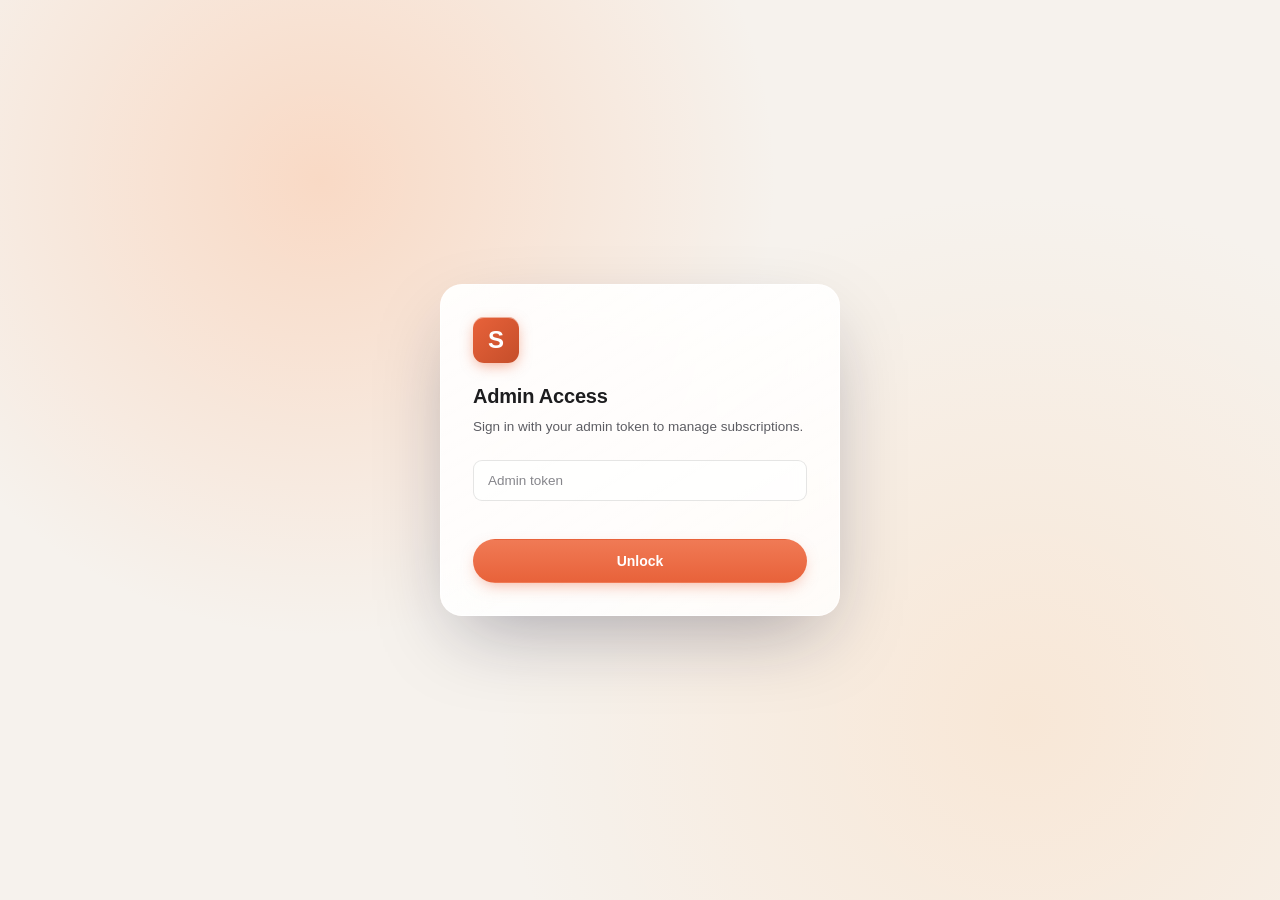
==== commit 23b7b615: "Restyle entire admin console to orange Claude theme Swap the dark-indigo palette for the light orang" ====
--- a/public/admin.html
+++ b/public/admin.html
@@ -6,38 +6,47 @@
 <title>ShadowEscaper Admin</title>
 <style>
 :root{
-  --bg:#0c0e14;
-  --panel:#13161f;
-  --panel-2:#171a25;
-  --elevated:#1c2030;
-  --border:#262b3a;
-  --border-soft:#1f2433;
-  --text:#e7eaf3;
-  --muted:#8b93a7;
-  --faint:#5d6478;
-  --accent:#6366f1;
-  --accent-2:#818cf8;
-  --green:#34d399;
-  --green-bg:rgba(16,185,129,.14);
-  --green-bd:rgba(52,211,153,.4);
-  --red:#f87171;
-  --red-bg:rgba(239,68,68,.14);
-  --red-bd:rgba(248,113,113,.4);
-  --amber:#fbbf24;
+  --bg:#f6f2ed;
+  --panel:rgba(255,255,255,0.82);
+  --panel-2:rgba(255,255,255,0.66);
+  --elevated:rgba(0,0,0,0.05);
+  --border:rgba(0,0,0,0.10);
+  --border-soft:rgba(0,0,0,0.06);
+  --text:#1d1d1f;
+  --muted:#5d5d63;
+  --faint:#86868b;
+  --accent:#E8623A;
+  --accent-2:#C54E2A;
+  --green:#1d9d57;
+  --green-bg:rgba(29,157,87,.13);
+  --green-bd:rgba(29,157,87,.32);
+  --red:#d5402b;
+  --red-bg:rgba(213,64,43,.12);
+  --red-bd:rgba(213,64,43,.32);
+  --amber:#d98a16;
   --sidebar-w:248px;
 }
 *{box-sizing:border-box}
 html,body{height:100%}
 body{
   margin:0;
-  font-family:"Inter",-apple-system,BlinkMacSystemFont,"Segoe UI",Roboto,Arial,sans-serif;
+  font-family:-apple-system,BlinkMacSystemFont,"SF Pro Display","SF Pro Text","Segoe UI","PingFang SC","Noto Sans SC",sans-serif;
   color:var(--text);
   background:var(--bg);
   font-size:14px;
   line-height:1.5;
   -webkit-font-smoothing:antialiased;
 }
-a{color:var(--accent-2);text-decoration:none}
+body::before{
+  content:"";position:fixed;inset:0;z-index:-1;pointer-events:none;
+  background:
+    radial-gradient(620px 480px at 14% 4%,rgba(255,180,140,0.34),transparent 60%),
+    radial-gradient(680px 520px at 86% 0%,rgba(255,160,120,0.26),transparent 58%),
+    radial-gradient(720px 600px at 80% 74%,rgba(255,210,160,0.24),transparent 60%),
+    radial-gradient(660px 560px at 6% 90%,rgba(255,180,150,0.22),transparent 58%),
+    linear-gradient(180deg,#f9f5f2,#f6f2ed);
+}
+a{color:var(--accent);text-decoration:none}
 code{font-family:ui-monospace,SFMono-Regular,Menlo,monospace}
 
 /* ===== Layout ===== */
@@ -46,6 +55,8 @@
   width:var(--sidebar-w);
   flex:0 0 var(--sidebar-w);
   background:var(--panel);
+  backdrop-filter:saturate(160%) blur(20px);
+  -webkit-backdrop-filter:saturate(160%) blur(20px);
   border-right:1px solid var(--border-soft);
   display:flex;
   flex-direction:column;
@@ -60,7 +71,7 @@
   background:linear-gradient(135deg,var(--accent),var(--accent-2));
   display:flex;align-items:center;justify-content:center;
   font-size:20px;font-weight:800;color:#fff;
-  box-shadow:0 6px 18px rgba(99,102,241,.4);
+  box-shadow:inset 0 1px 0 rgba(255,255,255,.5),0 4px 14px -2px rgba(232,98,58,.55);
 }
 .sb-brand .name{font-size:15px;font-weight:700;letter-spacing:-.01em}
 .sb-brand .sub{font-size:11px;color:var(--faint);margin-top:1px}
@@ -81,7 +92,7 @@
 .topbar{
   display:flex;align-items:center;justify-content:space-between;gap:16px;
   padding:18px 30px;border-bottom:1px solid var(--border-soft);
-  background:rgba(12,14,20,.7);backdrop-filter:blur(8px);
+  background:rgba(255,255,255,.62);backdrop-filter:saturate(160%) blur(14px);-webkit-backdrop-filter:saturate(160%) blur(14px);
   position:sticky;top:0;z-index:50;
 }
 .topbar h1{margin:0;font-size:19px;font-weight:700;letter-spacing:-.01em}
@@ -102,29 +113,29 @@
   transition:.13s border,.13s box-shadow;
 }
 input::placeholder{color:var(--faint)}
-input:focus{border-color:var(--accent);box-shadow:0 0 0 3px rgba(99,102,241,.18)}
+input:focus{border-color:var(--accent);box-shadow:0 0 0 3px rgba(232,98,58,.16)}
 .field{display:flex;flex-direction:column;gap:6px}
 .field label{font-size:11px;text-transform:uppercase;letter-spacing:.07em;color:var(--muted);font-weight:600}
 
 button{
   border:1px solid transparent;
-  border-radius:9px;
-  padding:9px 14px;
+  border-radius:980px;
+  padding:9px 16px;
   font-weight:600;
   font-size:13px;
   cursor:pointer;
   display:inline-flex;align-items:center;gap:7px;
-  transition:.13s background,.13s border,.13s opacity;
+  transition:.15s background,.15s border,.15s box-shadow,.12s transform;
   font-family:inherit;
 }
-button:hover{opacity:.92}
-button:active{transform:translateY(1px)}
-.btn-primary{background:var(--accent);color:#fff}
-.btn-primary:hover{background:var(--accent-2)}
-.enable{background:var(--green-bg);color:#6ee7b7;border-color:var(--green-bd)}
-.disable{background:var(--red-bg);color:#fca5a5;border-color:var(--red-bd)}
-.global{background:rgba(251,191,36,.14);color:#fcd34d;border-color:rgba(251,191,36,.4)}
-.load{background:var(--accent);color:#fff}
+button:hover{opacity:.96}
+button:active{transform:scale(.97)}
+.btn-primary{background:linear-gradient(180deg,#f07a55,var(--accent));color:#fff;box-shadow:0 6px 16px -5px rgba(232,98,58,.5),inset 0 1px 0 rgba(255,255,255,.4)}
+.btn-primary:hover{background:linear-gradient(180deg,#e96840,var(--accent-2))}
+.enable{background:var(--green-bg);color:var(--green);border-color:var(--green-bd)}
+.disable{background:var(--red-bg);color:var(--red);border-color:var(--red-bd)}
+.global{background:rgba(217,138,22,.14);color:var(--amber);border-color:rgba(217,138,22,.4)}
+.load{background:linear-gradient(180deg,#f07a55,var(--accent));color:#fff;box-shadow:0 6px 16px -5px rgba(232,98,58,.5)}
 .list-btn{background:var(--elevated);color:var(--text);border-color:var(--border)}
 .dark{background:var(--elevated);color:var(--text);border:1px solid var(--border)}
 .ghost{background:transparent;color:var(--muted);border:1px solid var(--border)}
@@ -133,9 +144,12 @@
 /* ===== Cards & layout helpers ===== */
 .card{
   background:var(--panel);
-  border:1px solid var(--border-soft);
-  border-radius:14px;
+  backdrop-filter:saturate(160%) blur(20px);
+  -webkit-backdrop-filter:saturate(160%) blur(20px);
+  border:1px solid rgba(255,255,255,.7);
+  border-radius:16px;
   padding:20px;
+  box-shadow:0 10px 30px -14px rgba(28,40,90,.16);
 }
 .card + .card{margin-top:18px}
 .toolbar{
@@ -152,11 +166,14 @@
 }
 .stat{
   background:var(--panel);
-  border:1px solid var(--border-soft);
-  border-radius:14px;
+  backdrop-filter:saturate(160%) blur(20px);
+  -webkit-backdrop-filter:saturate(160%) blur(20px);
+  border:1px solid rgba(255,255,255,.7);
+  border-radius:16px;
   padding:18px;
   position:relative;
   overflow:hidden;
+  box-shadow:0 10px 30px -14px rgba(28,40,90,.16);
 }
 .stat .label{color:var(--muted);font-size:12px;display:flex;align-items:center;gap:7px}
 .stat .label .dot{width:7px;height:7px;border-radius:50%;background:var(--accent)}
@@ -175,8 +192,8 @@
   padding:4px 10px;border-radius:7px;font-weight:600;font-size:12px;
 }
 .badge::before{content:"";width:6px;height:6px;border-radius:50%;background:currentColor;opacity:.9}
-.on{background:var(--green-bg);color:#6ee7b7;border:1px solid var(--green-bd)}
-.off{background:var(--red-bg);color:#fca5a5;border:1px solid var(--red-bd)}
+.on{background:var(--green-bg);color:var(--green);border:1px solid var(--green-bd)}
+.off{background:var(--red-bg);color:var(--red);border:1px solid var(--red-bd)}
 .neutral{background:var(--elevated);color:var(--muted);border:1px solid var(--border)}
 
 /* ===== Tables ===== */
@@ -195,15 +212,15 @@
 }
 td{color:var(--text);border-bottom:1px solid var(--border-soft)}
 tbody tr:last-child td{border-bottom:0}
-tbody tr:hover td{background:rgba(255,255,255,.018)}
+tbody tr:hover td{background:rgba(0,0,0,.025)}
 td code{font-size:12.5px;background:var(--elevated);padding:2px 7px;border-radius:6px;border:1px solid var(--border-soft)}
 td .link-btn{
   background:var(--elevated);color:var(--text);border:1px solid var(--border);
   padding:5px 11px;border-radius:7px;font-size:12px;font-weight:600;
 }
 td .link-btn + .link-btn{margin-left:6px}
-td .danger{background:var(--red-bg);color:#fca5a5;border:1px solid var(--red-bd)}
-td .danger:hover{background:rgba(239,68,68,.22)}
+td .danger{background:var(--red-bg);color:var(--red);border:1px solid var(--red-bd)}
+td .danger:hover{background:rgba(213,64,43,.2)}
 td .uri-cell{
   max-width:340px;font-size:11.5px;
   font-family:ui-monospace,SFMono-Regular,Menlo,monospace;
@@ -213,7 +230,7 @@
 pre{
   background:var(--panel-2);border:1px solid var(--border-soft);
   padding:16px;border-radius:12px;overflow:auto;max-height:340px;
-  color:#cbd5e1;font-size:12.5px;line-height:1.6;margin:0;
+  color:#3a3a3f;font-size:12.5px;line-height:1.6;margin:0;
 }
 
 /* ===== Subscription links ===== */
@@ -235,9 +252,9 @@
 /* ===== Toast ===== */
 .toast{
   position:fixed;right:24px;bottom:24px;
-  background:var(--elevated);border:1px solid var(--border);
-  color:var(--text);padding:13px 16px;border-radius:11px;
-  box-shadow:0 12px 40px rgba(0,0,0,.5);display:none;z-index:9000;
+  background:rgba(28,28,32,.92);border:1px solid rgba(255,255,255,.12);
+  color:#fff;padding:13px 18px;border-radius:980px;
+  box-shadow:0 16px 40px -12px rgba(0,0,0,.4);display:none;z-index:9000;
   font-size:13px;font-weight:500;
 }
 
@@ -245,24 +262,111 @@
 .lock-overlay{
   position:fixed;inset:0;display:flex;align-items:center;justify-content:center;
   background:
-    radial-gradient(circle at 25% 20%,rgba(99,102,241,.18),transparent 35%),
-    radial-gradient(circle at 80% 80%,rgba(129,140,248,.12),transparent 40%),
+    radial-gradient(circle at 25% 20%,rgba(255,170,120,.34),transparent 38%),
+    radial-gradient(circle at 80% 80%,rgba(255,200,150,.26),transparent 42%),
     var(--bg);
   z-index:10000;padding:20px;
 }
 .lock-card{
-  width:100%;max-width:400px;background:var(--panel);
-  border:1px solid var(--border);border-radius:18px;padding:32px;
-  box-shadow:0 30px 80px rgba(0,0,0,.55);
+  width:100%;max-width:400px;background:linear-gradient(150deg,rgba(255,255,255,.94),rgba(255,255,255,.82));
+  backdrop-filter:saturate(160%) blur(22px);-webkit-backdrop-filter:saturate(160%) blur(22px);
+  border:1px solid rgba(255,255,255,.8);border-radius:22px;padding:32px;
+  box-shadow:0 30px 80px -20px rgba(20,20,50,.35);
 }
 .lock-card .sb-logo{width:46px;height:46px;font-size:24px;margin-bottom:18px}
 .lock-card h2{font-size:20px;margin:0 0 6px;letter-spacing:-.01em}
 .lock-card p{margin:0 0 22px;color:var(--muted);font-size:13.5px}
 .lock-card input{margin-bottom:12px;padding:12px 14px}
-.lock-card button{width:100%;justify-content:center;padding:12px;background:var(--accent);color:#fff;font-size:14px}
-.lock-card button:hover{background:var(--accent-2)}
-.lock-error{color:#fca5a5;font-size:12.5px;min-height:18px;margin-bottom:8px}
+.lock-card button{width:100%;justify-content:center;padding:13px;background:linear-gradient(180deg,#f07a55,var(--accent));color:#fff;font-size:14px;box-shadow:0 6px 16px -5px rgba(232,98,58,.5)}
+.lock-card button:hover{background:linear-gradient(180deg,#e96840,var(--accent-2))}
+.lock-error{color:var(--red);font-size:12.5px;min-height:18px;margin-bottom:8px}
 .app{display:none}
+
+/* ============================================================ *
+ *  VPS area — orange "Claude" glass theme, scoped to #vpsArea
+ * ============================================================ */
+#vpsArea{
+  --o-accent:#E8623A; --o-accent-press:#C54E2A;
+  --o-green:#1d9d57; --o-amber:#d98a16; --o-red:#d5402b;
+  --o-ink:#1d1d1f; --o-muted:#5d5d63; --o-faint:#86868b;
+  --o-line:rgba(0,0,0,.10); --o-line-soft:rgba(0,0,0,.06);
+  --o-glass:linear-gradient(150deg,rgba(255,255,255,.9),rgba(255,255,255,.72));
+  background:transparent;border:none;padding:0;color:var(--o-ink);
+}
+#vpsArea h2{color:var(--o-ink)}
+#vpsArea .v-head{display:flex;align-items:center;justify-content:space-between;gap:12px;flex-wrap:wrap;margin-bottom:14px}
+#vpsArea .v-head .sub{font-size:12.5px;color:var(--o-faint);font-weight:500;margin-top:2px}
+#vpsArea .v-stats{display:grid;grid-template-columns:repeat(5,1fr);gap:12px;margin-bottom:22px}
+#vpsArea .v-stat{background:var(--o-glass);border:1px solid rgba(255,255,255,.7);border-radius:15px;padding:15px 16px;box-shadow:0 8px 26px -12px rgba(28,40,90,.16)}
+#vpsArea .v-stat .k{font-size:12px;font-weight:600;color:var(--o-faint)}
+#vpsArea .v-stat .v{font-size:27px;font-weight:650;letter-spacing:-.03em;margin-top:3px;font-variant-numeric:tabular-nums;color:var(--o-ink)}
+#vpsArea .v-stat.warn .v{color:var(--o-amber)} #vpsArea .v-stat.bad .v{color:var(--o-red)} #vpsArea .v-stat.good .v{color:var(--o-green)}
+
+#vpsArea .v-btn{display:inline-flex;align-items:center;justify-content:center;gap:6px;font-weight:600;font-size:13px;padding:8px 14px;border-radius:980px;border:1px solid transparent;cursor:pointer;transition:.15s;color:var(--o-ink);background:transparent;font-family:inherit}
+#vpsArea .v-btn:active{transform:scale(.97)}
+#vpsArea .v-btn-primary{color:#fff;background:linear-gradient(180deg,#f07a55,var(--o-accent));box-shadow:0 6px 16px -5px rgba(232,98,58,.55)}
+#vpsArea .v-btn-primary:hover{background:linear-gradient(180deg,#e96840,var(--o-accent-press));opacity:1}
+#vpsArea .v-btn-glass{background:var(--o-glass);border:1px solid rgba(255,255,255,.75);box-shadow:0 6px 18px -10px rgba(28,40,90,.18)}
+#vpsArea .v-btn-glass:hover{background:#fff;opacity:1}
+#vpsArea .v-btn-ghost{border:1px solid var(--o-line);background:rgba(255,255,255,.55)}
+#vpsArea .v-btn-ghost:hover{background:#fff;opacity:1}
+#vpsArea .v-btn-danger{color:var(--o-red);border:1px solid rgba(213,64,43,.3);background:rgba(213,64,43,.06)}
+#vpsArea .v-btn-danger:hover{background:rgba(213,64,43,.12);opacity:1}
+#vpsArea .v-btn-sm{font-size:12px;padding:6px 11px}
+
+#vpsArea .v-grid{display:grid;grid-template-columns:repeat(auto-fill,minmax(290px,1fr));gap:13px}
+#vpsArea .v-card{border-radius:16px;padding:15px;background:var(--o-glass);border:1px solid rgba(255,255,255,.7);box-shadow:0 8px 26px -12px rgba(28,40,90,.16);display:flex;flex-direction:column;gap:9px;transition:transform .12s}
+#vpsArea .v-card:hover{transform:translateY(-2px)}
+#vpsArea .v-card.sel{outline:2px solid var(--o-accent);outline-offset:1px}
+#vpsArea .v-card-top{display:flex;align-items:flex-start;justify-content:space-between;gap:8px}
+#vpsArea .v-card-title{font-size:15.5px;font-weight:650}
+#vpsArea .v-rows{font-size:12.5px;color:var(--o-muted);display:flex;flex-direction:column;gap:2px}
+#vpsArea .v-rows .mono{font-family:ui-monospace,SFMono-Regular,Menlo,monospace;font-size:12px;color:var(--o-ink)}
+#vpsArea .v-foot{display:flex;align-items:center;gap:6px;flex-wrap:wrap;margin-top:2px}
+#vpsArea .v-chip{display:inline-flex;align-items:center;gap:5px;font-size:11px;font-weight:600;padding:3px 9px;border-radius:980px;background:rgba(0,0,0,.055);color:var(--o-muted)}
+#vpsArea .v-chip.accent{background:rgba(232,98,58,.13);color:var(--o-accent-press)}
+#vpsArea .v-chip.amber{background:rgba(217,138,22,.16);color:var(--o-amber)}
+#vpsArea .v-chip.red{background:rgba(213,64,43,.13);color:var(--o-red)}
+
+#vpsArea .v-table-wrap{overflow-x:auto;border-radius:14px;border:1px solid var(--o-line-soft);background:var(--o-glass)}
+#vpsArea table{width:100%;border-collapse:collapse;min-width:760px}
+#vpsArea th{text-align:left;font-size:11px;font-weight:600;color:var(--o-faint);text-transform:uppercase;letter-spacing:.04em;padding:9px 13px;border-bottom:1px solid var(--o-line);background:transparent}
+#vpsArea td{padding:11px 13px;border-bottom:1px solid var(--o-line-soft);vertical-align:middle;font-size:13px;color:var(--o-ink)}
+#vpsArea tbody tr:last-child td{border-bottom:none}
+#vpsArea tbody tr:hover td{background:rgba(255,255,255,.6)}
+#vpsArea .v-cust-name{font-weight:650}
+#vpsArea .v-muted{color:var(--o-faint)}
+#vpsArea .v-empty{text-align:center;color:var(--o-faint);padding:30px 0;font-size:13.5px}
+#vpsArea .v-row-actions{display:flex;gap:6px;justify-content:flex-end}
+
+#vpsArea .v-badge{display:inline-flex;align-items:center;gap:5px;font-size:11.5px;font-weight:600;padding:3px 9px;border-radius:980px}
+#vpsArea .v-badge.green{background:rgba(29,157,87,.13);color:var(--o-green)}
+#vpsArea .v-badge.amber{background:rgba(217,138,22,.16);color:var(--o-amber)}
+#vpsArea .v-badge.red{background:rgba(213,64,43,.13);color:var(--o-red)}
+#vpsArea .v-badge.gray{background:rgba(0,0,0,.07);color:var(--o-faint)}
+
+/* modal (fixed overlay; scoped styling) */
+#vpsArea .v-overlay{position:fixed;inset:0;z-index:9500;background:rgba(20,18,28,.4);backdrop-filter:blur(4px);display:flex;align-items:flex-start;justify-content:center;padding:36px 16px;overflow-y:auto}
+#vpsArea .v-modal{width:100%;max-width:640px;border-radius:22px;background:linear-gradient(150deg,rgba(255,255,255,.97),rgba(255,255,255,.92));border:1px solid rgba(255,255,255,.8);box-shadow:0 30px 80px -20px rgba(20,20,50,.5);padding:24px;color:var(--o-ink)}
+#vpsArea .v-modal h3{font-size:19px;margin:0 0 2px;color:var(--o-ink)}
+#vpsArea .v-modal .v-msub{font-size:12.5px;color:var(--o-faint);margin-bottom:16px}
+#vpsArea .v-f{margin-bottom:12px}
+#vpsArea .v-f label{display:block;font-size:12px;font-weight:600;color:var(--o-muted);margin-bottom:5px;text-transform:none;letter-spacing:0}
+#vpsArea .v-f input,#vpsArea .v-f select,#vpsArea .v-f textarea{width:100%;font-family:inherit;font-size:13.5px;color:var(--o-ink);padding:9px 12px;border-radius:11px;border:1px solid var(--o-line);background:rgba(255,255,255,.85)}
+#vpsArea .v-f input:focus,#vpsArea .v-f select:focus,#vpsArea .v-f textarea:focus{outline:none;border-color:var(--o-accent);box-shadow:0 0 0 3px rgba(232,98,58,.15)}
+#vpsArea .v-f textarea{resize:vertical;min-height:62px;font-family:ui-monospace,SFMono-Regular,Menlo,monospace;font-size:12px}
+#vpsArea .v-g2{display:grid;grid-template-columns:1fr 1fr;gap:0 13px}
+#vpsArea .v-g3{display:grid;grid-template-columns:1fr 1fr 1fr;gap:0 13px}
+#vpsArea .v-modal-foot{display:flex;justify-content:flex-end;gap:10px;margin-top:18px}
+#vpsArea .v-paste{border:1px dashed var(--o-accent);background:rgba(232,98,58,.05);border-radius:12px;padding:12px;margin-bottom:16px}
+#vpsArea .v-paste .ph{font-size:12px;font-weight:600;color:var(--o-accent-press);margin-bottom:7px}
+#vpsArea .v-kv{display:flex;align-items:center;gap:10px;padding:8px 0;border-bottom:1px solid var(--o-line-soft)}
+#vpsArea .v-kv:last-of-type{border-bottom:none}
+#vpsArea .v-kv .kk{width:118px;flex-shrink:0;font-size:12px;font-weight:600;color:var(--o-faint)}
+#vpsArea .v-kv .vv{flex:1;font-family:ui-monospace,SFMono-Regular,Menlo,monospace;font-size:12.5px;word-break:break-all;cursor:pointer}
+#vpsArea .v-kv .vv.blur{filter:blur(5px)}
+#vpsArea .v-kv .vv.blur:hover{filter:none}
+@media(max-width:760px){#vpsArea .v-g2,#vpsArea .v-g3{grid-template-columns:1fr}#vpsArea .v-stats{grid-template-columns:repeat(2,1fr)}}
 
 @media(max-width:920px){
   .grid{grid-template-columns:repeat(2,1fr)}
@@ -313,9 +417,12 @@
       </div>
 
       <nav class="nav">
-        <div class="nav-label">Manage</div>
-        <div class="nav-item active" onclick="goSection('subsView', this)"><span class="ico">📋</span> Subscriptions</div>
-        <div class="nav-item" onclick="goSection('detailView', this)"><span class="ico">🔍</span> Inspect</div>
+        <div class="nav-label">Subscriptions</div>
+        <div class="nav-item active" onclick="showArea('subs','Subscriptions','Manage subscription links, nodes & access','subsView',this)"><span class="ico">📋</span> Subscriptions</div>
+        <div class="nav-item" onclick="showArea('subs','Inspect','Inspect a subscription’s nodes & logs','detailView',this)"><span class="ico">🔍</span> Inspect</div>
+        <div class="nav-label">VPS</div>
+        <div class="nav-item" onclick="showArea('vps','VPS Servers','Servers, panel logins & regions','vGridCard',this)"><span class="ico">🖥️</span> VPS Servers</div>
+        <div class="nav-item" onclick="showArea('vps','Customers','Who is on which server, type & expiry','vCustCard',this)"><span class="ico">👤</span> Customers</div>
         <div class="nav-label">System</div>
         <div class="nav-item" onclick="globalAllow()"><span class="ico">⚡</span> Allow All 5 Min</div>
         <div class="nav-item" onclick="checkGlobalStatus()"><span class="ico">🔄</span> Global Status</div>
@@ -331,8 +438,8 @@
     <div class="main">
       <header class="topbar">
         <div>
-          <h1>Subscriptions</h1>
-          <div class="crumb">Manage subscription links, nodes & access</div>
+          <h1 id="pageTitle">Subscriptions</h1>
+          <div class="crumb" id="pageCrumb">Manage subscription links, nodes & access</div>
         </div>
         <div class="topbar-right">
           <div class="field apibase-field" style="min-width:240px">
@@ -342,6 +449,8 @@
       </header>
 
       <div class="content">
+
+        <div id="subsArea">
 
         <!-- Stats -->
         <div class="grid">
@@ -468,6 +577,34 @@
           </div>
         </div>
 
+        </div><!-- /subsArea -->
+
+        <!-- ===== VPS area (orange Claude theme) ===== -->
+        <div id="vpsArea" style="display:none">
+          <div class="v-stats" id="vStats"></div>
+
+          <div id="vGridCard">
+            <div class="v-head">
+              <div><h2>VPS Servers</h2><div class="sub" id="vGridSub"></div></div>
+              <button class="v-btn v-btn-glass" onclick="vOpenVps()">+ Add VPS</button>
+            </div>
+            <div class="v-grid" id="vGrid"></div>
+          </div>
+
+          <div id="vCustCard" style="margin-top:24px">
+            <div class="v-head">
+              <div><h2>Customers</h2><div class="sub" id="vCustSub"></div></div>
+              <div style="display:flex;gap:8px">
+                <button class="v-btn v-btn-ghost" id="vClearFilter" style="display:none" onclick="vSetFilter(null)">Show all</button>
+                <button class="v-btn v-btn-glass" onclick="vOpenCust()">+ Add Customer</button>
+              </div>
+            </div>
+            <div id="vCustWrap"></div>
+          </div>
+
+          <div id="vModalRoot"></div>
+        </div>
+
       </div>
     </div>
   </div>
@@ -842,6 +979,293 @@
   const el = document.getElementById(targetId);
   if(el) el.scrollIntoView({behavior:"smooth", block:"start"});
 }
+
+/* ============================================================ *
+ *  Area switching (Subscriptions <-> VPS)
+ * ============================================================ */
+let vpsLoaded = false;
+function showArea(area, title, crumb, scrollId, navEl){
+  document.querySelectorAll(".nav-item").forEach(n => n.classList.remove("active"));
+  if(navEl) navEl.classList.add("active");
+  document.getElementById("pageTitle").textContent = title;
+  document.getElementById("pageCrumb").textContent = crumb;
+  const subs = document.getElementById("subsArea");
+  const vps  = document.getElementById("vpsArea");
+  if(area === "vps"){
+    subs.style.display = "none";
+    vps.style.display = "block";
+    if(!vpsLoaded){ vpsLoaded = true; vLoad(); }
+  } else {
+    vps.style.display = "none";
+    subs.style.display = "block";
+  }
+  const el = document.getElementById(scrollId);
+  if(el) el.scrollIntoView({behavior:"smooth", block:"start"});
+}
+
+/* ============================================================ *
+ *  VPS + Customers (D1 via /api/admin/vps/*, X-Admin-Token)
+ * ============================================================ */
+const VSTATE = {vps:[], customers:[]};
+let VFILTER = null;
+const V_TYPES = ["VLESS","VMess","Trojan","Shadowsocks","Hysteria2","TUIC"];
+
+function vBase(){ return document.getElementById("apiBase").value.replace(/\/$/, ""); }
+
+async function vApi(method, path, body){
+  const opt = {method, headers:{"X-Admin-Token": adminToken}};
+  if(body){ opt.headers["Content-Type"] = "application/json"; opt.body = JSON.stringify(body); }
+  const res = await fetch(vBase() + path, opt);
+  let data = {};
+  try { data = await res.json(); } catch {}
+  if(res.status === 403){ toast("Forbidden — unlock again."); throw new Error("Forbidden"); }
+  if(!data.ok){ toast(data.error || "Error"); throw new Error(data.error || "Error"); }
+  return data;
+}
+
+async function vLoad(){
+  try{
+    const d = await vApi("GET", "/api/admin/vps/data");
+    VSTATE.vps = d.vps || [];
+    VSTATE.customers = d.customers || [];
+    vRender();
+  }catch(e){ /* toast already shown */ }
+}
+
+function vVps(id){ return VSTATE.vps.find(v => v.id === id) || null; }
+function vCust(id){ return VSTATE.customers.find(c => c.id === id) || null; }
+function vLabel(v){ return v ? (v.label || v.ip || ("VPS #" + v.id)) : "—"; }
+
+function vDaysLeft(d){
+  if(!d) return null;
+  const dt = new Date(d + "T00:00:00");
+  if(isNaN(dt)) return null;
+  const today = new Date(); today.setHours(0,0,0,0);
+  return Math.round((dt - today) / 86400000);
+}
+function vExpiryBadge(d){
+  const n = vDaysLeft(d);
+  if(n === null) return '<span class="v-badge gray">No expiry</span>';
+  if(n < 0) return `<span class="v-badge red">Expired ${-n}d</span>`;
+  if(n <= 7) return `<span class="v-badge amber">${n}d left</span>`;
+  return `<span class="v-badge green">${n}d</span>`;
+}
+function vCustState(c){
+  if(c.status === "cancelled") return "cancelled";
+  if(c.status === "paused") return "paused";
+  const n = vDaysLeft(c.expiry_date);
+  if(n === null) return "active";
+  if(n < 0) return "expired";
+  if(n <= 7) return "expiring";
+  return "active";
+}
+
+function vRender(){ vRenderStats(); vRenderGrid(); vRenderCustomers(); }
+
+function vRenderStats(){
+  const cs = VSTATE.customers;
+  let active=0, expiring=0, expired=0;
+  cs.forEach(c => { const s = vCustState(c); if(s==="active") active++; else if(s==="expiring"){expiring++;active++;} else if(s==="expired") expired++; });
+  const cards = [
+    ["VPS Servers", VSTATE.vps.length, ""],
+    ["Customers", cs.length, ""],
+    ["Active", active, "good"],
+    ["Expiring ≤7d", expiring, "warn"],
+    ["Expired", expired, "bad"]
+  ];
+  document.getElementById("vStats").innerHTML = cards.map(c =>
+    `<div class="v-stat ${c[2]}"><div class="k">${c[0]}</div><div class="v">${c[1]}</div></div>`).join("");
+}
+
+function vRenderGrid(){
+  const grid = document.getElementById("vGrid");
+  document.getElementById("vGridSub").textContent = VSTATE.vps.length + " server" + (VSTATE.vps.length===1?"":"s");
+  if(!VSTATE.vps.length){ grid.innerHTML = '<div class="v-empty">No VPS yet. Click “+ Add VPS”, then paste your panel install block.</div>'; return; }
+  grid.innerHTML = VSTATE.vps.map(v => {
+    const custs = VSTATE.customers.filter(c => c.vps_id === v.id);
+    let exp=0, soon=0;
+    custs.forEach(c => { const s = vCustState(c); if(s==="expired") exp++; else if(s==="expiring") soon++; });
+    let chips = `<span class="v-chip accent">${custs.length} user${custs.length===1?"":"s"}</span>`;
+    if(soon) chips += `<span class="v-chip amber">${soon} expiring</span>`;
+    if(exp) chips += `<span class="v-chip red">${exp} expired</span>`;
+    const region = v.region ? `<span class="v-chip">${esc(v.region)}</span>` : "";
+    return `<div class="v-card${VFILTER===v.id?" sel":""}">
+      <div class="v-card-top"><div class="v-card-title">${esc(vLabel(v))}</div>${region}</div>
+      <div class="v-rows">
+        <div>IP <span class="mono">${esc(v.ip||"—")}</span></div>
+        ${v.provider?`<div>Provider <span class="mono">${esc(v.provider)}</span></div>`:""}
+        <div>Panel <span class="mono">${esc(v.panel_type||"—")}${v.panel_port?(" :"+esc(v.panel_port)):""}</span></div>
+      </div>
+      <div class="v-foot">${chips}</div>
+      <div class="v-foot" style="margin-top:4px">
+        <button class="v-btn v-btn-glass v-btn-sm" onclick="vSetFilter(${v.id})">Users</button>
+        <button class="v-btn v-btn-glass v-btn-sm" onclick="vShowLogin(${v.id})">Login info</button>
+        <button class="v-btn v-btn-ghost v-btn-sm" onclick="vOpenVps(${v.id})">Edit</button>
+        <button class="v-btn v-btn-danger v-btn-sm" onclick="vDelVps(${v.id})">Delete</button>
+      </div>
+    </div>`;
+  }).join("");
+}
+
+function vRenderCustomers(){
+  const wrap = document.getElementById("vCustWrap");
+  let list = VSTATE.customers.slice();
+  if(VFILTER !== null) list = list.filter(c => c.vps_id === VFILTER);
+  const sub = document.getElementById("vCustSub");
+  const clr = document.getElementById("vClearFilter");
+  if(VFILTER !== null){ sub.textContent = "Filtered to " + vLabel(vVps(VFILTER)) + " · " + list.length + " user" + (list.length===1?"":"s"); clr.style.display = ""; }
+  else { sub.textContent = VSTATE.customers.length + " total"; clr.style.display = "none"; }
+
+  if(!list.length){ wrap.innerHTML = `<div class="v-empty">No customers${VFILTER!==null?" on this VPS":""} yet.</div>`; return; }
+  const rows = list.map(c => {
+    const statusChip = c.status==="cancelled" ? '<span class="v-badge gray">Cancelled</span>'
+      : (c.status==="paused" ? '<span class="v-badge amber">Paused</span>' : '<span class="v-badge green">Active</span>');
+    const price = (c.price!==null && c.price!==undefined && c.price!=="") ? (esc(c.currency||"")+" "+esc(c.price)) : '<span class="v-muted">—</span>';
+    const vv = vVps(c.vps_id);
+    return `<tr>
+      <td><div class="v-cust-name">${esc(c.name)}</div>${c.contact?`<div class="v-muted" style="font-size:11.5px">${esc(c.contact)}</div>`:""}</td>
+      <td>${esc(vLabel(vv))}</td>
+      <td>${c.service_type?`<span class="v-chip">${esc(c.service_type)}</span>`:'<span class="v-muted">—</span>'}</td>
+      <td>${esc(c.region || (vv && vv.region) || "")}</td>
+      <td>${vExpiryBadge(c.expiry_date)}${c.expiry_date?`<div class="v-muted" style="font-size:11px;margin-top:3px">${esc(c.expiry_date)}</div>`:""}</td>
+      <td>${price}</td>
+      <td>${statusChip}</td>
+      <td><div class="v-row-actions">
+        <button class="v-btn v-btn-ghost v-btn-sm" onclick="vOpenCust(${c.id})">Edit</button>
+        <button class="v-btn v-btn-danger v-btn-sm" onclick="vDelCust(${c.id})">Del</button>
+      </div></td>
+    </tr>`;
+  }).join("");
+  wrap.innerHTML = `<div class="v-table-wrap"><table><thead><tr>
+    <th>Customer</th><th>VPS</th><th>Type</th><th>Region</th><th>Expiry</th><th>Price</th><th>Status</th><th></th>
+    </tr></thead><tbody>${rows}</tbody></table></div>`;
+}
+
+function vSetFilter(id){
+  VFILTER = id; vRender();
+  if(id !== null) document.getElementById("vCustCard").scrollIntoView({behavior:"smooth", block:"start"});
+}
+
+/* ---- modal infra ---- */
+function vCloseModal(){ document.getElementById("vModalRoot").innerHTML = ""; }
+function vField(label, inner){ return `<div class="v-f"><label>${label}</label>${inner}</div>`; }
+function vInp(id, val, ph, type){ return `<input id="${id}" type="${type||"text"}" value="${esc(val??"")}" placeholder="${esc(ph||"")}">`; }
+function vTxt(id, val, ph){ return `<textarea id="${id}" placeholder="${esc(ph||"")}">${esc(val??"")}</textarea>`; }
+function vGet(id){ const e = document.getElementById(id); return e ? e.value.trim() : ""; }
+
+/* ---- VPS modal ---- */
+function vOpenVps(id){
+  const v = (id ? vVps(id) : {}) || {};
+  const typeOpts = ["3x-ui","x-ui","Marzban","Hiddify","sing-box","Other"];
+  const typeSel = `<select id="f_panel_type">${typeOpts.map(t => `<option${(v.panel_type||"3x-ui")===t?" selected":""}>${t}</option>`).join("")}</select>`;
+  const html = `<div class="v-overlay" onclick="if(event.target===this)vCloseModal()"><div class="v-modal">
+    <h3>${id?"Edit VPS":"Add VPS"}</h3><div class="v-msub">Server credentials & panel login</div>
+    ${id?"":`<div class="v-paste"><div class="ph">⚡ Smart paste — paste your panel install block to auto-fill</div>${vTxt("f_paste","","Panel Installation Complete!\nUsername: ...\nPassword: ...\nPort: ...\nWebBasePath: ...\nAccess URL: https://1.2.3.4:54321/xxxx")}<button class="v-btn v-btn-glass v-btn-sm" style="margin-top:8px" onclick="vDoParse()">Auto-fill fields</button></div>`}
+    <div class="v-g2">${vField("Label", vInp("f_label", v.label, "HK-01"))}${vField("Region", vInp("f_region", v.region, "Hong Kong"))}</div>
+    <div class="v-g2">${vField("IP address", vInp("f_ip", v.ip, "173.254.247.213"))}${vField("Provider", vInp("f_provider", v.provider, "BandwagonHost"))}</div>
+    ${vField("Panel type", typeSel)}
+    <div class="v-g3">${vField("Panel username", vInp("f_panel_username", v.panel_username))}${vField("Panel password", vInp("f_panel_password", v.panel_password))}${vField("Panel port", vInp("f_panel_port", v.panel_port, "54321"))}</div>
+    ${vField("Web base path", vInp("f_web_base_path", v.web_base_path))}
+    ${vField("Access URL", vInp("f_access_url", v.access_url, "https://ip:port/path"))}
+    <div class="v-g3">${vField("SSH user", vInp("f_ssh_user", v.ssh_user, "root"))}${vField("SSH password", vInp("f_ssh_password", v.ssh_password))}${vField("SSH port", vInp("f_ssh_port", v.ssh_port, "22"))}</div>
+    ${vField("Raw install info (verbatim)", vTxt("f_raw_info", v.raw_info))}
+    ${vField("Notes", vTxt("f_notes", v.notes))}
+    <div class="v-modal-foot"><button class="v-btn v-btn-ghost" onclick="vCloseModal()">Cancel</button>
+    <button class="v-btn v-btn-primary" onclick="vSaveVps(${id||""})">${id?"Save changes":"Add VPS"}</button></div>
+  </div></div>`;
+  document.getElementById("vModalRoot").innerHTML = html;
+}
+
+function vDoParse(){
+  const t = vGet("f_paste"); if(!t) return;
+  const grab = re => { const m = t.match(re); return m ? m[1] : ""; };
+  const set = (id, val) => { if(val){ const e = document.getElementById(id); if(e) e.value = val; } };
+  set("f_panel_username", grab(/Username:\s*(\S+)/i));
+  set("f_panel_password", grab(/Password:\s*(\S+)/i));
+  set("f_panel_port", grab(/Port:\s*(\S+)/i));
+  set("f_web_base_path", grab(/WebBasePath:\s*(\S+)/i));
+  set("f_access_url", grab(/Access\s*URL:\s*(\S+)/i));
+  set("f_ip", grab(/(\d{1,3}\.\d{1,3}\.\d{1,3}\.\d{1,3})/));
+  document.getElementById("f_raw_info").value = t;
+  toast("Fields filled from paste.");
+}
+
+async function vSaveVps(id){
+  const data = {
+    label:vGet("f_label"), ip:vGet("f_ip"), region:vGet("f_region"), provider:vGet("f_provider"),
+    panel_type:vGet("f_panel_type"), panel_username:vGet("f_panel_username"), panel_password:vGet("f_panel_password"),
+    panel_port:vGet("f_panel_port"), web_base_path:vGet("f_web_base_path"), access_url:vGet("f_access_url"),
+    ssh_user:vGet("f_ssh_user"), ssh_password:vGet("f_ssh_password"), ssh_port:vGet("f_ssh_port"),
+    raw_info:vGet("f_raw_info"), notes:vGet("f_notes")
+  };
+  if(id) data.id = id;
+  try{ await vApi("POST", "/api/admin/vps/upsert", data); toast(id?"VPS updated.":"VPS added."); vCloseModal(); await vLoad(); }catch(e){}
+}
+
+async function vDelVps(id){
+  const v = vVps(id);
+  if(!confirm(`Delete ${vLabel(v)}? Customers on it will be kept but unlinked.`)) return;
+  try{ await vApi("POST", "/api/admin/vps/delete", {id}); toast("VPS deleted."); if(VFILTER===id) VFILTER=null; await vLoad(); }catch(e){}
+}
+
+/* ---- login info viewer ---- */
+function vShowLogin(id){
+  const v = vVps(id); if(!v) return;
+  const row = (k, val, blur) => val ? `<div class="v-kv"><div class="kk">${k}</div><div class="vv${blur?" blur":""}" title="click to copy" onclick="copyText(${jsAttr(val)})">${esc(val)}</div></div>` : "";
+  const html = `<div class="v-overlay" onclick="if(event.target===this)vCloseModal()"><div class="v-modal">
+    <h3>${esc(vLabel(v))}</h3><div class="v-msub">Click any value to copy · password blurred until hover</div>
+    ${row("IP", v.ip)}${row("Region", v.region)}${row("Provider", v.provider)}${row("Panel type", v.panel_type)}
+    ${row("Username", v.panel_username)}${row("Password", v.panel_password, true)}${row("Port", v.panel_port)}${row("WebBasePath", v.web_base_path)}${row("Access URL", v.access_url)}
+    ${row("SSH user", v.ssh_user)}${row("SSH password", v.ssh_password, true)}${row("SSH port", v.ssh_port)}
+    ${v.raw_info?`<div class="v-f" style="margin-top:14px"><label>Raw install info</label>${vTxt("_vraw", v.raw_info)}</div>`:""}
+    ${v.notes?`<div class="v-f"><label>Notes</label><div class="vv" style="font-family:inherit;cursor:default">${esc(v.notes)}</div></div>`:""}
+    <div class="v-modal-foot"><button class="v-btn v-btn-glass" onclick="vOpenVps(${v.id})">Edit</button><button class="v-btn v-btn-primary" onclick="vCloseModal()">Done</button></div>
+  </div></div>`;
+  document.getElementById("vModalRoot").innerHTML = html;
+}
+
+/* ---- Customer modal ---- */
+function vOpenCust(id){
+  let c = (id ? vCust(id) : {}) || {};
+  if(!id && VFILTER !== null) c = {vps_id: VFILTER};
+  const vpsOpts = `<option value="">— none —</option>` + VSTATE.vps.map(v => `<option value="${v.id}"${c.vps_id===v.id?" selected":""}>${esc(vLabel(v))}${v.region?` (${esc(v.region)})`:""}</option>`).join("");
+  const statusOpts = ["active","paused","cancelled"].map(s => `<option${(c.status||"active")===s?" selected":""}>${s}</option>`).join("");
+  const typeList = V_TYPES.map(t => `<option value="${t}">`).join("");
+  const html = `<div class="v-overlay" onclick="if(event.target===this)vCloseModal()"><div class="v-modal">
+    <h3>${id?"Edit customer":"Add customer"}</h3><div class="v-msub">Who is using which VPS, type, region & expiry</div>
+    <div class="v-g2">${vField("Name", vInp("c_name", c.name, "Customer name"))}${vField("Contact", vInp("c_contact", c.contact, "Telegram / email"))}</div>
+    <div class="v-g2">${vField("VPS", `<select id="c_vps_id">${vpsOpts}</select>`)}${vField("Service type", `<input id="c_service_type" list="vTypeList" value="${esc(c.service_type??"")}" placeholder="VLESS"><datalist id="vTypeList">${typeList}</datalist>`)}</div>
+    <div class="v-g3">${vField("Region", vInp("c_region", c.region, "auto from VPS"))}${vField("Start date", vInp("c_start_date", c.start_date, "", "date"))}${vField("Expiry date", vInp("c_expiry_date", c.expiry_date, "", "date"))}</div>
+    <div class="v-g3">${vField("Price", vInp("c_price", c.price, "0", "number"))}${vField("Currency", vInp("c_currency", c.currency||"CNY", "CNY"))}${vField("Status", `<select id="c_status">${statusOpts}</select>`)}</div>
+    ${vField("Notes", vTxt("c_notes", c.notes))}
+    <div class="v-modal-foot"><button class="v-btn v-btn-ghost" onclick="vCloseModal()">Cancel</button>
+    <button class="v-btn v-btn-primary" onclick="vSaveCust(${id||""})">${id?"Save changes":"Add customer"}</button></div>
+  </div></div>`;
+  document.getElementById("vModalRoot").innerHTML = html;
+}
+
+async function vSaveCust(id){
+  const name = vGet("c_name");
+  if(!name){ toast("Name is required."); return; }
+  const vpsVal = vGet("c_vps_id");
+  const data = {
+    name, contact:vGet("c_contact"), vps_id: vpsVal ? parseInt(vpsVal,10) : null,
+    service_type:vGet("c_service_type"), region:vGet("c_region"),
+    start_date:vGet("c_start_date"), expiry_date:vGet("c_expiry_date"),
+    price: vGet("c_price")!=="" ? parseFloat(vGet("c_price")) : null, currency:vGet("c_currency"),
+    status:vGet("c_status"), notes:vGet("c_notes")
+  };
+  if(id) data.id = id;
+  try{ await vApi("POST", "/api/admin/customer/upsert", data); toast(id?"Customer updated.":"Customer added."); vCloseModal(); await vLoad(); }catch(e){}
+}
+
+async function vDelCust(id){
+  const c = vCust(id);
+  if(!confirm(`Delete customer ${c?c.name:""}?`)) return;
+  try{ await vApi("POST", "/api/admin/customer/delete", {id}); toast("Customer deleted."); await vLoad(); }catch(e){}
+}
+
+document.addEventListener("keydown", e => { if(e.key === "Escape") vCloseModal(); });
 </script>
 
 </body>
